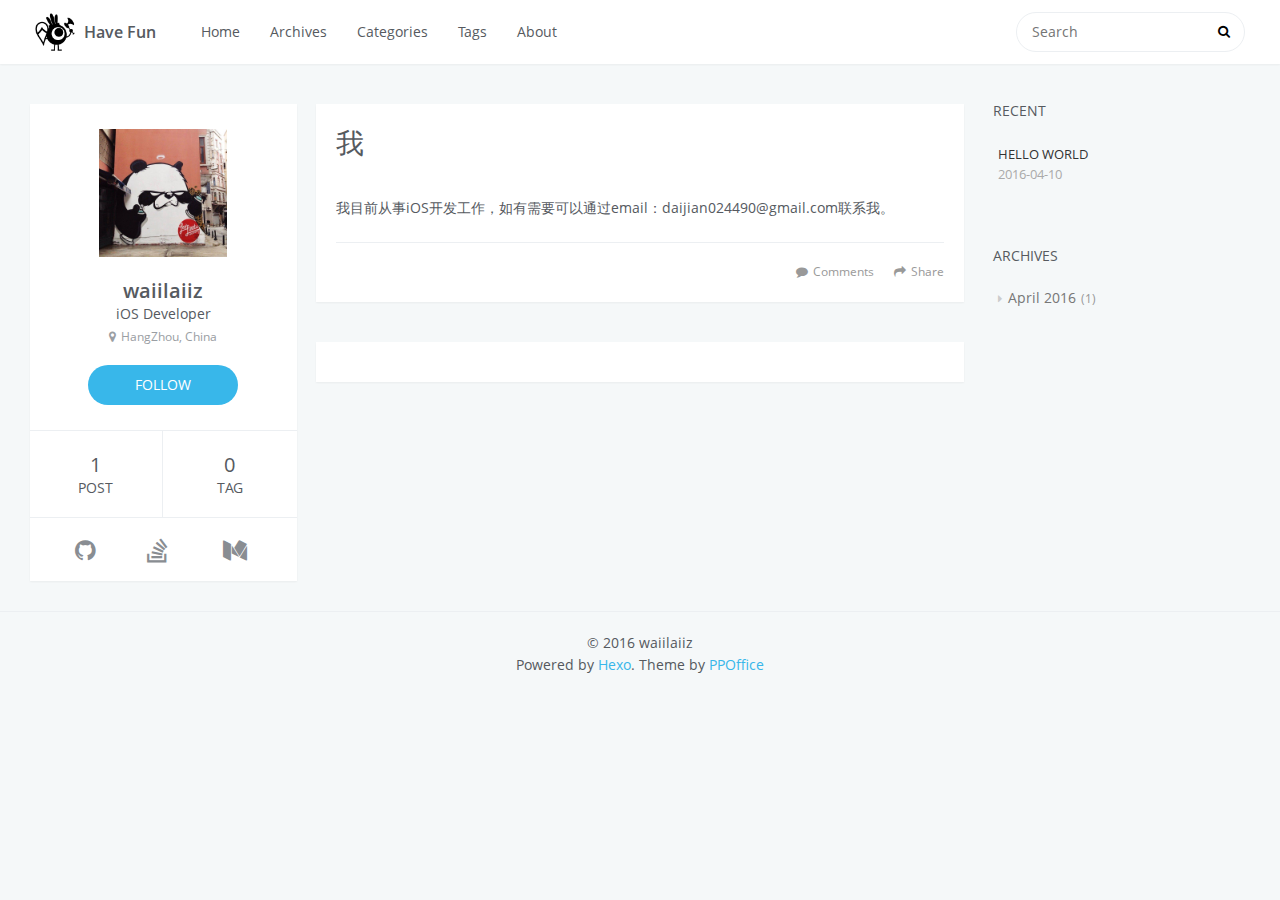
==== about/index.html @ d2414511 "Site updated: 2016-12-18 18:05:14" ====
<!DOCTYPE html>
<html>
<head>
    <meta charset="utf-8">
    
    <title>我 | Have Fun</title>
    <meta name="viewport" content="width=device-width, initial-scale=1, maximum-scale=1" />
    <meta name="description" content="我目前从事iOS开发工作，如有需要可以通过email：daijian024490@gmail.com联系我。">
<meta property="og:type" content="website">
<meta property="og:title" content="我">
<meta property="og:url" content="http://waiilaiiz.com/about/index.html">
<meta property="og:site_name" content="Have Fun">
<meta property="og:description" content="我目前从事iOS开发工作，如有需要可以通过email：daijian024490@gmail.com联系我。">
<meta property="og:updated_time" content="2016-12-18T09:49:08.000Z">
<meta name="twitter:card" content="summary">
<meta name="twitter:title" content="我">
<meta name="twitter:description" content="我目前从事iOS开发工作，如有需要可以通过email：daijian024490@gmail.com联系我。">
    

    

    

    <link rel="stylesheet" href="/vendor/font-awesome/css/font-awesome.min.css">
    <link rel="stylesheet" href="/vendor/open-sans/styles.css">
    <link rel="stylesheet" href="/vendor/source-code-pro/styles.css">

    <link rel="stylesheet" href="/css/style.css">

    <script src="/vendor/jquery/2.1.3/jquery.min.js"></script>
    
    
        <link rel="stylesheet" href="/vendor/lightgallery/css/lightgallery.min.css">
    
    
    
    
    


</head>

<body>
    <div id="container">
        <header id="header">
    <div id="header-main" class="header-inner">
        <div class="outer">
            <a href="/" id="logo">
                <i class="logo"></i>
                <span class="site-title">Have Fun</span>
            </a>
            <nav id="main-nav">
                
                    <a class="main-nav-link" href="/.">Home</a>
                
                    <a class="main-nav-link" href="/archives">Archives</a>
                
                    <a class="main-nav-link" href="/categories">Categories</a>
                
                    <a class="main-nav-link" href="/tags">Tags</a>
                
                    <a class="main-nav-link" href="/about">About</a>
                
            </nav>
            
                
                <nav id="sub-nav">
                    <div class="profile" id="profile-nav">
                        <a id="profile-anchor" href="javascript:;">
                            <img class="avatar" src="/css/images/panda.jpg" />
                            <i class="fa fa-caret-down"></i>
                        </a>
                    </div>
                </nav>
            
            <div id="search-form-wrap">

    <form class="search-form">
        <input type="text" class="ins-search-input search-form-input" placeholder="Search" />
        <button type="submit" class="search-form-submit"></button>
    </form>
    <div class="ins-search">
    <div class="ins-search-mask"></div>
    <div class="ins-search-container">
        <div class="ins-input-wrapper">
            <input type="text" class="ins-search-input" placeholder="Type something..." />
            <span class="ins-close ins-selectable"><i class="fa fa-times-circle"></i></span>
        </div>
        <div class="ins-section-wrapper">
            <div class="ins-section-container"></div>
        </div>
    </div>
</div>
<script>
(function (window) {
    var INSIGHT_CONFIG = {
        TRANSLATION: {
            POSTS: 'Posts',
            PAGES: 'Pages',
            CATEGORIES: 'Categories',
            TAGS: 'Tags',
            UNTITLED: '(Untitled)',
        },
        ROOT_URL: '/',
        CONTENT_URL: '/content.json',
    };
    window.INSIGHT_CONFIG = INSIGHT_CONFIG;
})(window);
</script>
<script src="/js/insight.js"></script>

</div>
        </div>
    </div>
    <div id="main-nav-mobile" class="header-sub header-inner">
        <table class="menu outer">
            <tr>
                
                    <td><a class="main-nav-link" href="/.">Home</a></td>
                
                    <td><a class="main-nav-link" href="/archives">Archives</a></td>
                
                    <td><a class="main-nav-link" href="/categories">Categories</a></td>
                
                    <td><a class="main-nav-link" href="/tags">Tags</a></td>
                
                    <td><a class="main-nav-link" href="/about">About</a></td>
                
                <td>
                    
    <div class="search-form">
        <input type="text" class="ins-search-input search-form-input" placeholder="Search" />
    </div>

                </td>
            </tr>
        </table>
    </div>
</header>

        <div class="outer">
            
                

<aside id="profile">
    <div class="inner profile-inner">
        <div class="base-info profile-block">
            <img id="avatar" src="/css/images/panda.jpg" />
            <h2 id="name">waiilaiiz</h2>
            <h3 id="title">iOS Developer</h3>
            <span id="location"><i class="fa fa-map-marker"></i>HangZhou, China</span>
            <a id="follow" target="_blank" href="https://github.com/waiilaiiz/">FOLLOW</a>
        </div>
        <div class="article-info profile-block">
            <div class="article-info-block">
                1
                <span>post</span>
            </div>
            <div class="article-info-block">
                0
                <span>tag</span>
            </div>
        </div>
        
        <div class="profile-block social-links">
            <table>
                <tr>
                    
                    
                    <td>
                        <a href="https://github.com/waiilaiiz/" target="_blank" title="github" class=tooltip>
                            <i class="fa fa-github"></i>
                        </a>
                    </td>
                    
                    <td>
                        <a href="http://stackoverflow.com/users/4993419/waiilaiiz24/" target="_blank" title="stack-overflow" class=tooltip>
                            <i class="fa fa-stack-overflow"></i>
                        </a>
                    </td>
                    
                    <td>
                        <a href="https://medium.com/@daijian/" target="_blank" title="medium" class=tooltip>
                            <i class="fa fa-medium"></i>
                        </a>
                    </td>
                    
                </tr>
            </table>
        </div>
        
    </div>
</aside>

            
            <section id="main"><article id="page-undefined" class="article article-type-page" itemscope itemprop="blogPost">
    <div class="article-inner">
        
        
            <header class="article-header">
                
    
        <h1 class="article-title" itemprop="name">
            我
        </h1>
    

                
            </header>
        
        
        <div class="article-entry" itemprop="articleBody">
        
            
            <p>我目前从事iOS开发工作，如有需要可以通过email：daijian024490@gmail.com联系我。</p>

        
        </div>
        <footer class="article-footer">
            <div class="share-container">



</div>

    <a data-url="http://waiilaiiz.com/about/index.html" data-id="ciwug58l20002mjze6oebgr8v" class="article-share-link"><i class="fa fa-share"></i>Share</a>
<script>
    (function ($) {
        // Prevent duplicate binding
        if (typeof(__SHARE_BUTTON_BINDED__) === 'undefined' || !__SHARE_BUTTON_BINDED__) {
            __SHARE_BUTTON_BINDED__ = true;
        } else {
            return;
        }
        $('body').on('click', function() {
            $('.article-share-box.on').removeClass('on');
        }).on('click', '.article-share-link', function(e) {
            e.stopPropagation();

            var $this = $(this),
                url = $this.attr('data-url'),
                encodedUrl = encodeURIComponent(url),
                id = 'article-share-box-' + $this.attr('data-id'),
                offset = $this.offset(),
                box;

            if ($('#' + id).length) {
                box = $('#' + id);

                if (box.hasClass('on')){
                    box.removeClass('on');
                    return;
                }
            } else {
                var html = [
                    '<div id="' + id + '" class="article-share-box">',
                        '<input class="article-share-input" value="' + url + '">',
                        '<div class="article-share-links">',
                            '<a href="https://twitter.com/intent/tweet?url=' + encodedUrl + '" class="fa fa-twitter article-share-twitter" target="_blank" title="Twitter"></a>',
                            '<a href="https://www.facebook.com/sharer.php?u=' + encodedUrl + '" class="fa fa-facebook article-share-facebook" target="_blank" title="Facebook"></a>',
                            '<a href="http://pinterest.com/pin/create/button/?url=' + encodedUrl + '" class="fa fa-pinterest article-share-pinterest" target="_blank" title="Pinterest"></a>',
                            '<a href="https://plus.google.com/share?url=' + encodedUrl + '" class="fa fa-google article-share-google" target="_blank" title="Google+"></a>',
                        '</div>',
                    '</div>'
                ].join('');

              box = $(html);

              $('body').append(box);
            }

            $('.article-share-box.on').hide();

            box.css({
                top: offset.top + 25,
                left: offset.left
            }).addClass('on');

        }).on('click', '.article-share-box', function (e) {
            e.stopPropagation();
        }).on('click', '.article-share-box-input', function () {
            $(this).select();
        }).on('click', '.article-share-box-link', function (e) {
            e.preventDefault();
            e.stopPropagation();

            window.open(this.href, 'article-share-box-window-' + Date.now(), 'width=500,height=450');
        });
    })(jQuery);
</script>

            
    
        <a href="http://waiilaiiz.com/about/index.html#comments" class="article-comment-link">Comments</a>
    

        </footer>
    </div>
    
        

    
</article>


    
    <section id="comments">
    
        
    <div id="uyan_frame"></div>

    
    </section>

</section>
            
                <aside id="sidebar">
   
        
    <div class="widget-wrap">
        <h3 class="widget-title">recent</h3>
        <div class="widget">
            <ul id="recent-post" class="no-thumbnail">
                
                    <li>
                        
                        <div class="item-inner">
                            <p class="item-category"></p>
                            <p class="item-title"><a href="/2016/04/10/hello-world/" class="title">Hello World</a></p>
                            <p class="item-date"><time datetime="2016-04-10T14:06:09.000Z" itemprop="datePublished">2016-04-10</time></p>
                        </div>
                    </li>
                
            </ul>
        </div>
    </div>

    
        
    
        
    <div class="widget-wrap">
        <h3 class="widget-title">archives</h3>
        <div class="widget">
            <ul class="archive-list"><li class="archive-list-item"><a class="archive-list-link" href="/archives/2016/04/">April 2016</a><span class="archive-list-count">1</span></li></ul>
        </div>
    </div>

    
        
    
    <div id="toTop" class="fa fa-angle-up"></div>
</aside>
            
        </div>
        <footer id="footer">
    <div class="outer">
        <div id="footer-info" class="inner">
            &copy; 2016 waiilaiiz<br>
            Powered by <a href="http://hexo.io/" target="_blank">Hexo</a>. Theme by <a href="http://github.com/ppoffice">PPOffice</a>
        </div>
    </div>
</footer>
        
    
    <script type="text/javascript" src="http://v2.uyan.cc/code/uyan.js?uid=2122050"></script>



    
        <script src="/vendor/lightgallery/js/lightgallery.min.js"></script>
        <script src="/vendor/lightgallery/js/lg-thumbnail.min.js"></script>
        <script src="/vendor/lightgallery/js/lg-pager.min.js"></script>
        <script src="/vendor/lightgallery/js/lg-autoplay.min.js"></script>
        <script src="/vendor/lightgallery/js/lg-fullscreen.min.js"></script>
        <script src="/vendor/lightgallery/js/lg-zoom.min.js"></script>
        <script src="/vendor/lightgallery/js/lg-hash.min.js"></script>
        <script src="/vendor/lightgallery/js/lg-share.min.js"></script>
        <script src="/vendor/lightgallery/js/lg-video.min.js"></script>
    
    



<!-- Custom Scripts -->
<script src="/js/main.js"></script>

    </div>
</body>
</html>
---- vendor/open-sans/styles.css ----
/* cyrillic-ext */
@font-face {
    font-family: 'Open Sans';
    font-style: normal;
    font-weight: 400;
    src: local('Open Sans'), local('OpenSans'), url(fonts/K88pR3goAWT7BTt32Z01mxJtnKITppOI_IvcXXDNrsc.woff2) format('woff2');
    unicode-range: U+0460-052F, U+20B4, U+2DE0-2DFF, U+A640-A69F;
}
/* cyrillic */
@font-face {
    font-family: 'Open Sans';
    font-style: normal;
    font-weight: 400;
    src: local('Open Sans'), local('OpenSans'), url(fonts/RjgO7rYTmqiVp7vzi-Q5URJtnKITppOI_IvcXXDNrsc.woff2) format('woff2');
    unicode-range: U+0400-045F, U+0490-0491, U+04B0-04B1, U+2116;
}
/* greek-ext */
@font-face {
    font-family: 'Open Sans';
    font-style: normal;
    font-weight: 400;
    src: local('Open Sans'), local('OpenSans'), url(fonts/LWCjsQkB6EMdfHrEVqA1KRJtnKITppOI_IvcXXDNrsc.woff2) format('woff2');
    unicode-range: U+1F00-1FFF;
}
/* greek */
@font-face {
    font-family: 'Open Sans';
    font-style: normal;
    font-weight: 400;
    src: local('Open Sans'), local('OpenSans'), url(fonts/xozscpT2726on7jbcb_pAhJtnKITppOI_IvcXXDNrsc.woff2) format('woff2');
    unicode-range: U+0370-03FF;
}
/* vietnamese */
@font-face {
    font-family: 'Open Sans';
    font-style: normal;
    font-weight: 400;
    src: local('Open Sans'), local('OpenSans'), url(fonts/59ZRklaO5bWGqF5A9baEERJtnKITppOI_IvcXXDNrsc.woff2) format('woff2');
    unicode-range: U+0102-0103, U+1EA0-1EF1, U+20AB;
}
/* latin-ext */
@font-face {
    font-family: 'Open Sans';
    font-style: normal;
    font-weight: 400;
    src: local('Open Sans'), local('OpenSans'), url(fonts/u-WUoqrET9fUeobQW7jkRRJtnKITppOI_IvcXXDNrsc.woff2) format('woff2');
    unicode-range: U+0100-024F, U+1E00-1EFF, U+20A0-20AB, U+20AD-20CF, U+2C60-2C7F, U+A720-A7FF;
}
/* latin */
@font-face {
    font-family: 'Open Sans';
    font-style: normal;
    font-weight: 400;
    src: local('Open Sans'), local('OpenSans'), url(fonts/cJZKeOuBrn4kERxqtaUH3VtXRa8TVwTICgirnJhmVJw.woff2) format('woff2');
    unicode-range: U+0000-00FF, U+0131, U+0152-0153, U+02C6, U+02DA, U+02DC, U+2000-206F, U+2074, U+20AC, U+2212, U+2215, U+E0FF, U+EFFD, U+F000;
}
/* cyrillic-ext */
@font-face {
    font-family: 'Open Sans';
    font-style: normal;
    font-weight: 600;
    src: local('Open Sans Semibold'), local('OpenSans-Semibold'), url(fonts/MTP_ySUJH_bn48VBG8sNSq-j2U0lmluP9RWlSytm3ho.woff2) format('woff2');
    unicode-range: U+0460-052F, U+20B4, U+2DE0-2DFF, U+A640-A69F;
}
/* cyrillic */
@font-face {
    font-family: 'Open Sans';
    font-style: normal;
    font-weight: 600;
    src: local('Open Sans Semibold'), local('OpenSans-Semibold'), url(fonts/MTP_ySUJH_bn48VBG8sNSpX5f-9o1vgP2EXwfjgl7AY.woff2) format('woff2');
    unicode-range: U+0400-045F, U+0490-0491, U+04B0-04B1, U+2116;
}
/* greek-ext */
@font-face {
    font-family: 'Open Sans';
    font-style: normal;
    font-weight: 600;
    src: local('Open Sans Semibold'), local('OpenSans-Semibold'), url(fonts/MTP_ySUJH_bn48VBG8sNShWV49_lSm1NYrwo-zkhivY.woff2) format('woff2');
    unicode-range: U+1F00-1FFF;
}
/* greek */
@font-face {
    font-family: 'Open Sans';
    font-style: normal;
    font-weight: 600;
    src: local('Open Sans Semibold'), local('OpenSans-Semibold'), url(fonts/MTP_ySUJH_bn48VBG8sNSqaRobkAwv3vxw3jMhVENGA.woff2) format('woff2');
    unicode-range: U+0370-03FF;
}
/* vietnamese */
@font-face {
    font-family: 'Open Sans';
    font-style: normal;
    font-weight: 600;
    src: local('Open Sans Semibold'), local('OpenSans-Semibold'), url(fonts/MTP_ySUJH_bn48VBG8sNSv8zf_FOSsgRmwsS7Aa9k2w.woff2) format('woff2');
    unicode-range: U+0102-0103, U+1EA0-1EF1, U+20AB;
}
/* latin-ext */
@font-face {
    font-family: 'Open Sans';
    font-style: normal;
    font-weight: 600;
    src: local('Open Sans Semibold'), local('OpenSans-Semibold'), url(fonts/MTP_ySUJH_bn48VBG8sNSj0LW-43aMEzIO6XUTLjad8.woff2) format('woff2');
    unicode-range: U+0100-024F, U+1E00-1EFF, U+20A0-20AB, U+20AD-20CF, U+2C60-2C7F, U+A720-A7FF;
}
/* latin */
@font-face {
    font-family: 'Open Sans';
    font-style: normal;
    font-weight: 600;
    src: local('Open Sans Semibold'), local('OpenSans-Semibold'), url(fonts/MTP_ySUJH_bn48VBG8sNSugdm0LZdjqr5-oayXSOefg.woff2) format('woff2');
    unicode-range: U+0000-00FF, U+0131, U+0152-0153, U+02C6, U+02DA, U+02DC, U+2000-206F, U+2074, U+20AC, U+2212, U+2215, U+E0FF, U+EFFD, U+F000;
}
/* cyrillic-ext */
@font-face {
    font-family: 'Open Sans';
    font-style: italic;
    font-weight: 400;
    src: local('Open Sans Italic'), local('OpenSans-Italic'), url(fonts/xjAJXh38I15wypJXxuGMBjTOQ_MqJVwkKsUn0wKzc2I.woff2) format('woff2');
    unicode-range: U+0460-052F, U+20B4, U+2DE0-2DFF, U+A640-A69F;
}
/* cyrillic */
@font-face {
    font-family: 'Open Sans';
    font-style: italic;
    font-weight: 400;
    src: local('Open Sans Italic'), local('OpenSans-Italic'), url(fonts/xjAJXh38I15wypJXxuGMBjUj_cnvWIuuBMVgbX098Mw.woff2) format('woff2');
    unicode-range: U+0400-045F, U+0490-0491, U+04B0-04B1, U+2116;
}
/* greek-ext */
@font-face {
    font-family: 'Open Sans';
    font-style: italic;
    font-weight: 400;
    src: local('Open Sans Italic'), local('OpenSans-Italic'), url(fonts/xjAJXh38I15wypJXxuGMBkbcKLIaa1LC45dFaAfauRA.woff2) format('woff2');
    unicode-range: U+1F00-1FFF;
}
/* greek */
@font-face {
    font-family: 'Open Sans';
    font-style: italic;
    font-weight: 400;
    src: local('Open Sans Italic'), local('OpenSans-Italic'), url(fonts/xjAJXh38I15wypJXxuGMBmo_sUJ8uO4YLWRInS22T3Y.woff2) format('woff2');
    unicode-range: U+0370-03FF;
}
/* vietnamese */
@font-face {
    font-family: 'Open Sans';
    font-style: italic;
    font-weight: 400;
    src: local('Open Sans Italic'), local('OpenSans-Italic'), url(fonts/xjAJXh38I15wypJXxuGMBr6up8jxqWt8HVA3mDhkV_0.woff2) format('woff2');
    unicode-range: U+0102-0103, U+1EA0-1EF1, U+20AB;
}
/* latin-ext */
@font-face {
    font-family: 'Open Sans';
    font-style: italic;
    font-weight: 400;
    src: local('Open Sans Italic'), local('OpenSans-Italic'), url(fonts/xjAJXh38I15wypJXxuGMBiYE0-AqJ3nfInTTiDXDjU4.woff2) format('woff2');
    unicode-range: U+0100-024F, U+1E00-1EFF, U+20A0-20AB, U+20AD-20CF, U+2C60-2C7F, U+A720-A7FF;
}
/* latin */
@font-face {
    font-family: 'Open Sans';
    font-style: italic;
    font-weight: 400;
    src: local('Open Sans Italic'), local('OpenSans-Italic'), url(fonts/xjAJXh38I15wypJXxuGMBo4P5ICox8Kq3LLUNMylGO4.woff2) format('woff2');
    unicode-range: U+0000-00FF, U+0131, U+0152-0153, U+02C6, U+02DA, U+02DC, U+2000-206F, U+2074, U+20AC, U+2212, U+2215, U+E0FF, U+EFFD, U+F000;
}
---- vendor/source-code-pro/styles.css ----
/* latin-ext */
@font-face {
  font-family: 'Source Code Pro';
  font-style: normal;
  font-weight: 400;
  src: local('Source Code Pro'), local('SourceCodePro-Regular'), url(fonts/mrl8jkM18OlOQN8JLgasDy2Q8seG17bfDXYR_jUsrzg.woff2) format('woff2');
  unicode-range: U+0100-024F, U+1E00-1EFF, U+20A0-20AB, U+20AD-20CF, U+2C60-2C7F, U+A720-A7FF;
}
/* latin */
@font-face {
  font-family: 'Source Code Pro';
  font-style: normal;
  font-weight: 400;
  src: local('Source Code Pro'), local('SourceCodePro-Regular'), url(fonts/mrl8jkM18OlOQN8JLgasD9V_2ngZ8dMf8fLgjYEouxg.woff2) format('woff2');
  unicode-range: U+0000-00FF, U+0131, U+0152-0153, U+02C6, U+02DA, U+02DC, U+2000-206F, U+2074, U+20AC, U+2212, U+2215, U+E0FF, U+EFFD, U+F000;
}
---- css/style.css ----
body {
  width: 100%;
}
body:before,
body:after {
  content: "";
  display: table;
}
body:after {
  clear: both;
}
html,
body,
div,
span,
applet,
object,
iframe,
h1,
h2,
h3,
h4,
h5,
h6,
p,
blockquote,
pre,
a,
abbr,
acronym,
address,
big,
cite,
code,
del,
dfn,
em,
img,
ins,
kbd,
q,
s,
samp,
small,
strike,
strong,
sub,
sup,
tt,
var,
dl,
dt,
dd,
ol,
ul,
li,
fieldset,
form,
label,
legend,
table,
caption,
tbody,
tfoot,
thead,
tr,
th,
td {
  margin: 0;
  padding: 0;
  border: 0;
  outline: 0;
  font-weight: inherit;
  font-style: inherit;
  font-family: inherit;
  font-size: 100%;
  vertical-align: baseline;
}
body {
  line-height: 1;
  color: #000;
  background: #fff;
}
ol,
ul {
  list-style: none;
}
table {
  border-collapse: separate;
  border-spacing: 0;
  vertical-align: middle;
}
caption,
th,
td {
  text-align: left;
  font-weight: normal;
  vertical-align: middle;
}
a img {
  border: none;
}
input,
button {
  margin: 0;
  padding: 0;
}
input::-moz-focus-inner,
button::-moz-focus-inner {
  border: 0;
  padding: 0;
}
html,
body,
#container {
  height: 100%;
}
body {
  color: #565a5f;
  background: #f5f8f9;
  font: 14px "open sans", "Helvetica Neue", "Microsoft Yahei", Helvetica, Arial, sans-serif;
  -webkit-text-size-adjust: 100%;
}
a {
  color: #38b7ea;
  text-decoration: none;
}
a:visited {
  color: #38b7ea;
}
code {
  margin: 0 2px;
  color: #e96900;
  padding: 3px 5px;
  font-size: 0.8em;
  -webkit-border-radius: 2px;
  border-radius: 2px;
  font-family: "Source Code Pro", Consolas, Monaco, Menlo, Consolas, monospace;
  background-color: #f8f8f8;
}
.outer {
  max-width: 1320px;
  margin: 0 auto;
  padding: 0 20px;
}
.outer:before,
.outer:after {
  content: "";
  display: table;
}
.outer:after {
  clear: both;
}
@media screen and (max-width: 559px) {
  .outer {
    padding: 0;
  }
}
.left,
.alignleft {
  float: left;
}
.right,
.alignright {
  float: right;
}
.clear {
  clear: both;
}
.logo {
  width: 40px;
  height: 40px;
  background-repeat: no-repeat;
  background-image: url("images/tatepon.png");
  -webkit-background-size: 40px 40px;
  -moz-background-size: 40px 40px;
  background-size: 40px 40px;
}
#container {
  position: relative;
}
#container > .outer {
  margin-bottom: 30px;
}
@media screen and (min-width: 1200px) {
  #main {
    display: inline;
    float: left;
    width: 52.307692307692314%;
    margin: 0 0.769230769230769%;
  }
}
@media screen and (min-width: 800px) and (max-width: 1199px) {
  #main {
    display: inline;
    float: left;
    width: 67.6923076923077%;
    margin: 0 0.769230769230769%;
  }
}
.archive-article-header a,
.layout-wrap-inner.tag-cloud a,
.timeline-row .content h1 a,
.archive-article-header a:visited,
.layout-wrap-inner.tag-cloud a:visited,
.timeline-row .content h1 a:visited {
  color: #565a5f;
  -webkit-transition: 0.2s ease;
  -moz-transition: 0.2s ease;
  -ms-transition: 0.2s ease;
  transition: 0.2s ease;
}
.archive-article-header a:hover,
.layout-wrap-inner.tag-cloud a:hover,
.timeline-row .content h1 a:hover,
.archive-article-header a:visited:hover,
.layout-wrap-inner.tag-cloud a:visited:hover,
.timeline-row .content h1 a:visited:hover {
  color: #38b7ea;
}
.article-meta,
.archive-year,
.widget-title {
  line-height: 1em;
  text-decoration: none;
  text-transform: uppercase;
}
#header,
#profile .inner,
.article-inner,
#comments,
.archive-article,
.timeline-row .content,
#toTop {
  background: #fff;
  -webkit-box-shadow: 0 1px 2px rgba(0,0,0,0.05);
  box-shadow: 0 1px 2px rgba(0,0,0,0.05);
}
.article-entry h1,
.widget h1 {
  font-size: 2em;
}
.article-entry h2,
.widget h2 {
  font-size: 1.5em;
}
.article-entry h3,
.widget h3 {
  font-size: 1.3em;
}
.article-entry h4,
.widget h4 {
  font-size: 1.2em;
}
.article-entry h5,
.widget h5 {
  font-size: 1em;
}
.article-entry h6,
.widget h6 {
  font-size: 1em;
  color: #999;
}
.article-entry hr,
.widget hr {
  border: 1px dashed #eceff2;
}
.article-entry strong,
.widget strong {
  font-weight: bold;
}
.article-entry em,
.widget em,
.article-entry cite,
.widget cite {
  font-style: italic;
}
.article-entry sup,
.widget sup,
.article-entry sub,
.widget sub {
  font-size: 0.75em;
  line-height: 0;
  position: relative;
  vertical-align: baseline;
}
.article-entry sup,
.widget sup {
  top: -0.5em;
}
.article-entry sub,
.widget sub {
  bottom: -0.2em;
}
.article-entry small,
.widget small {
  font-size: 0.85em;
}
.article-entry acronym,
.widget acronym,
.article-entry abbr,
.widget abbr {
  border-bottom: 1px dotted;
}
.article-entry ul,
.widget ul,
.article-entry ol,
.widget ol,
.article-entry dl,
.widget dl {
  margin: 0 20px;
  line-height: 1.6em;
}
.article-entry ul ul,
.widget ul ul,
.article-entry ol ul,
.widget ol ul,
.article-entry ul ol,
.widget ul ol,
.article-entry ol ol,
.widget ol ol {
  margin-top: 0;
  margin-bottom: 0;
}
.article-entry ul,
.widget ul {
  list-style: disc;
}
.article-entry ol,
.widget ol {
  list-style: decimal;
}
.article-entry dt,
.widget dt {
  font-weight: bold;
}
#header {
  background: #fff;
  position: relative;
}
#header a,
#header a:visited {
  white-space: nowrap;
  -webkit-transition: 0.2s ease;
  -moz-transition: 0.2s ease;
  -ms-transition: 0.2s ease;
  transition: 0.2s ease;
  color: #565a5f;
}
#header a:hover {
  color: #38b7ea;
}
.header-inner #logo,
#main-nav,
#sub-nav,
#search-form-wrap {
  height: 40px;
  line-height: 40px;
  padding: 12px 15px;
}
.header-inner #logo,
#main-nav {
  float: left;
}
#sub-nav,
#search-form-wrap {
  float: right;
}
.header-inner {
  height: 100%;
  position: relative;
}
.header-inner #logo {
  display: inline-block;
}
.header-inner #logo .logo {
  margin-right: 5px;
  display: inline-block;
}
.header-inner #logo .site-title {
  font-size: 16px;
  display: inline-block;
  vertical-align: top;
  font-weight: 600;
}
#header-title {
  text-align: center;
  height: 40px;
  position: absolute;
  top: 50%;
  left: 0;
  margin-top: -20px;
}
.header-sub {
  border-top: 1px solid #eceff2;
}
.header-sub ul {
  margin: 0 15px;
}
.header-sub ul:before,
.header-sub ul:after {
  content: "";
  display: table;
}
.header-sub ul:after {
  clear: both;
}
.header-sub ul li {
  float: left;
  margin: 0 10px;
}
.header-sub ul li a {
  display: inline-block;
  line-height: 48px;
}
.header-sub .main-nav-link {
  display: inline-block;
  line-height: 48px;
}
@media screen and (min-width: 560px) and (max-width: 799px) {
  #header-sub {
    display: none;
  }
}
@media screen and (max-width: 559px) {
  #header-sub {
    display: none;
  }
}
@media screen and (min-width: 560px) and (max-width: 799px) {
  #main-nav {
    display: none;
  }
}
@media screen and (max-width: 559px) {
  #main-nav {
    display: none;
  }
}
@media screen and (min-width: 800px) and (max-width: 1199px) {
  #main-nav-mobile {
    display: none;
  }
}
@media screen and (min-width: 1200px) {
  #main-nav-mobile {
    display: none;
  }
}
.nav-icon,
.main-nav-link {
  float: left;
  display: block;
  padding: 0 15px;
}
.nav-icon {
  text-align: center;
  font-size: 14px;
  width: 14px;
  height: 14px;
  position: relative;
  cursor: pointer;
  height: 40px !important;
  line-height: 40px !important;
}
.main-nav-link {
  font-weight: 300;
}
@media screen and (min-width: 1200px) {
  #sub-nav {
    display: none;
  }
}
#sub-nav #profile-nav #profile-anchor {
  display: block;
  height: 40px;
  line-height: 40px;
}
#sub-nav #profile-nav #profile-anchor:before,
#sub-nav #profile-nav #profile-anchor:after {
  content: "";
  display: table;
}
#sub-nav #profile-nav #profile-anchor:after {
  clear: both;
}
#sub-nav #profile-nav .avatar,
#sub-nav #profile-nav .fa {
  float: left;
}
#sub-nav #profile-nav .avatar {
  width: 40px;
  height: 40px;
  margin-right: 8px;
}
#sub-nav #profile-nav .fa {
  line-height: 40px;
}
@media screen and (max-width: 559px) {
  #search-form-wrap {
    display: none;
  }
}
#search-form-wrap .search-form {
  position: relative;
}
#search-form-wrap .search-form .search-form-input {
  width: 100%;
  padding: 0 30px 0 15px;
  line-height: 40px;
  height: 40px !important;
  -webkit-border-radius: 21px;
  border-radius: 21px;
}
#search-form-wrap .search-form .search-form-input::-webkit-search-results-decoration,
#search-form-wrap .search-form .search-form-input::-webkit-search-cancel-button {
  -webkit-appearance: none;
}
#search-form-wrap .search-form .search-form-submit {
  top: 50%;
  right: 15px;
  border: none;
  cursor: pointer;
  margin-top: -7px;
  background: none;
  position: absolute;
  font: 13px font-icon;
  font-family: 'FontAwesome';
}
#search-form-wrap .search-form .search-form-submit:before {
  content: '\f002';
}
#search-form-wrap .search-form .search-form-submit:hover,
#search-form-wrap .search-form .search-form-submit:focus {
  color: #777;
}
.search-form-input,
.search-form-input.ins-search-input,
.search-form-input.st-ui-search-input,
.search-form-input.st-default-search-input {
  -webkit-appearance: textarea;
  -webkit-appearance: textarea;
  -moz-appearance: textarea;
  appearance: textarea;
  padding: 0;
  width: 200px;
  -webkit-box-shadow: none;
  box-shadow: none;
  color: #565a5f;
  -webkit-transition: 0.2s ease;
  -moz-transition: 0.2s ease;
  -ms-transition: 0.2s ease;
  transition: 0.2s ease;
  -webkit-box-sizing: border-box;
  -moz-box-sizing: border-box;
  box-sizing: border-box;
  height: auto !important;
  line-height: 1.6em;
  outline: none !important;
  background: none !important;
  font: 14px "open sans", "Helvetica Neue", "Microsoft Yahei", Helvetica, Arial, sans-serif;
  border: 1px solid #eceff2 !important;
}
.search-form-input:focus,
.search-form-input.ins-search-input:focus,
.search-form-input.st-ui-search-input:focus,
.search-form-input.st-default-search-input:focus {
  border-color: #38b7ea !important;
}
.search-form-input::-webkit-search-results-decoration,
.search-form-input.ins-search-input::-webkit-search-results-decoration,
.search-form-input.st-ui-search-input::-webkit-search-results-decoration,
.search-form-input.st-default-search-input::-webkit-search-results-decoration,
.search-form-input::-webkit-search-cancel-button,
.search-form-input.ins-search-input::-webkit-search-cancel-button,
.search-form-input.st-ui-search-input::-webkit-search-cancel-button,
.search-form-input.st-default-search-input::-webkit-search-cancel-button {
  -webkit-appearance: none;
}
#main-nav-mobile {
  overflow-y: hidden;
  overflow-x: auto;
}
#main-nav-mobile .menu {
  margin: 0;
  height: 48px;
}
#main-nav-mobile .menu:before,
#main-nav-mobile .menu:after {
  content: "";
  display: table;
}
#main-nav-mobile .menu:after {
  clear: both;
}
#main-nav-mobile .menu .search-form-input {
  display: none;
  padding: 0 10px;
  margin-right: 15px;
  height: 32px;
  line-height: 32px;
  -webkit-border-radius: 16px;
  border-radius: 16px;
}
@media screen and (max-width: 559px) {
  #main-nav-mobile .menu .search-form-input {
    display: block;
  }
}
#main-nav-mobile .menu .search-form-input::-webkit-search-results-decoration,
#main-nav-mobile .menu .search-form-input::-webkit-search-cancel-button {
  -webkit-appearance: none;
}
.bio {
  text-align: center;
}
#profile .inner .bio h2 {
  font-size: 1.3em;
  font-weight: bold;
  margin-top: 15px;
}
#profile .inner .bio p {
  margin: 5px 20px 10px 20px;
  text-align: justify;
  max-width: 300px;
  line-height: 1.5em;
}
.profile-block {
  padding: 15px 20px;
  border-bottom: 1px solid #eceff2;
}
.profile-block:last-child {
  border-bottom: none;
}
#profile {
  display: inline;
  float: left;
  width: 21.53846153846154%;
  margin: 0 0.769230769230769%;
  display: none;
}
@media screen and (min-width: 1200px) {
  #profile {
    display: block;
  }
}
#profile .inner {
  margin-top: 40px;
  background: #fff;
}
#profile .inner .base-info #avatar {
  display: block;
  margin: 10px auto 20px;
  width: 128px;
  height: 128px;
}
#profile .inner .base-info #name,
#profile .inner .base-info #title,
#profile .inner .base-info #location {
  display: block;
  text-align: center;
}
#profile .inner .base-info #name {
  font-size: 20px;
  font-weight: 600;
}
#profile .inner .base-info #location {
  font-size: 12px;
  margin-top: 5px;
  color: #9a9ea3;
}
#profile .inner .base-info #location .fa {
  margin-right: 5px;
}
#profile .inner .base-info #follow {
  color: #fff;
  width: 150px;
  height: 40px;
  display: block;
  font-size: 14px;
  line-height: 40px;
  text-align: center;
  margin: 20px auto 10px;
  background: #38b7ea;
  -webkit-border-radius: 20px;
  border-radius: 20px;
  -webkit-transition: 0.2s ease;
  -moz-transition: 0.2s ease;
  -ms-transition: 0.2s ease;
  transition: 0.2s ease;
}
#profile .inner .base-info #follow:hover {
  background: #49c8fb;
}
#profile .inner .article-info {
  padding: 0px;
}
#profile .inner .article-info:before,
#profile .inner .article-info:after {
  content: "";
  display: table;
}
#profile .inner .article-info:after {
  clear: both;
}
#profile .inner .article-info .article-info-block {
  width: 50%;
  float: left;
  padding: 20px 15px;
  text-align: center;
  -webkit-box-sizing: border-box;
  -moz-box-sizing: border-box;
  box-sizing: border-box;
  font-size: 20px;
}
#profile .inner .article-info .article-info-block span {
  display: block;
  font-size: 14px;
  text-transform: uppercase;
}
#profile .inner .article-info .article-info-block:first-child {
  border-right: 1px solid #eceff2;
}
#profile .inner .social-links > table {
  width: 100%;
}
#profile .inner .social-links > table td {
  text-align: center;
  font-size: 24px;
}
#profile .inner .social-links > table td a {
  position: relative;
  -webkit-transition: 0.2s ease;
  -moz-transition: 0.2s ease;
  -ms-transition: 0.2s ease;
  transition: 0.2s ease;
  color: #898d92;
}
#profile .inner .social-links > table td a:hover {
  color: #565a5f;
}
#profile .inner .social-links > table td a.tooltip:hover:after {
  right: -50%;
  top: -41px;
  color: #fff;
  background: #333;
  font-size: 14px;
  content: attr(title);
  display: block;
  padding: 5px 15px;
  position: absolute;
  white-space: nowrap;
  -webkit-border-radius: 2px;
  border-radius: 2px;
  text-transform: uppercase;
  -webkit-box-shadow: 0 0 2px rgba(0,0,0,0.2);
  box-shadow: 0 0 2px rgba(0,0,0,0.2);
  z-index: 1;
}
#profile .inner .social-links > table td a.tooltip:hover:before {
  top: -12px;
  right: 8px;
  border: solid;
  border-color: #333 transparent;
  border-width: 5px 5px 0 5px;
  content: "";
  display: block;
  position: absolute;
  z-index: 2;
}
#profile.card {
  top: 50px;
  right: 20px;
  z-index: 999;
  display: block;
  min-width: 280px;
  position: absolute;
}
#profile.card .profile-inner {
  position: relative;
  -webkit-box-shadow: 0 2px 5px rgba(0,0,0,0.2);
  box-shadow: 0 2px 5px rgba(0,0,0,0.2);
}
#profile.card .profile-inner:before,
#profile.card .profile-inner:after {
  z-index: 1;
  content: '';
  top: -20px;
  right: 10px;
  position: absolute;
  border-width: 10px;
  border-style: solid;
  border-color: transparent transparent #fff transparent;
}
#profile.card .profile-inner:after {
  z-index: 0;
  border-color: transparent transparent #dbdee1 transparent;
}
.article {
  margin: 40px 0;
}
.article-inner {
  overflow: hidden;
}
.article-banner {
  width: 100%;
  height: auto;
}
.article-header {
  padding: 20px 20px 0;
}
.article-header .article-title {
  display: block;
  margin-bottom: 14px;
}
.article-title {
  font-size: 2em;
  color: #565a5f;
  text-decoration: none;
  line-height: 1.3em;
}
a.article-title:visited {
  color: #565a5f;
}
a.article-title:hover {
  color: #38b7ea;
}
@media screen and (max-width: 559px) {
  .article-title {
    font-size: 1.6em;
  }
}
@media screen and (min-width: 560px) and (max-width: 799px) {
  .article-title {
    font-size: 1.6em;
  }
}
.article-meta {
  line-height: 1.6em;
}
.article-meta:before,
.article-meta:after {
  content: "";
  display: table;
}
.article-meta:after {
  clear: both;
}
.article-meta > div {
  float: left;
  margin-right: 10px;
}
.article-meta > div .fa {
  margin-right: 3px;
}
.article-meta a {
  color: #565a5f;
}
.article-meta a:hover {
  color: #38b7ea;
}
.article-category .fa-angle-right {
  margin: 0 5px;
}
.article-tag .tag-link:before {
  content: "#";
}
.article-entry {
  color: #565a5f;
  padding: 0 20px;
  line-height: 1.6em;
}
.article-entry:before,
.article-entry:after {
  content: "";
  display: table;
}
.article-entry:after {
  clear: both;
}
.article-entry p,
.article-entry table {
  line-height: 1.6em;
  margin: 1.6em 0;
}
.article-entry h1,
.article-entry h2,
.article-entry h3,
.article-entry h4,
.article-entry h5,
.article-entry h6 {
  font-weight: bold;
}
.article-entry h1,
.article-entry h2,
.article-entry h3,
.article-entry h4,
.article-entry h5,
.article-entry h6 {
  line-height: 1.3em;
  margin: 1.3em 0;
}
.article-entry a {
  color: #38b7ea;
  text-decoration: none;
}
.article-entry a:hover {
  text-decoration: underline;
}
.article-entry ul,
.article-entry ol,
.article-entry dl {
  margin-top: 1.6em;
  margin-bottom: 1.6em;
}
.article-entry img,
.article-entry video {
  max-width: 100%;
  height: auto;
  display: block;
  margin: auto;
}
.article-entry iframe {
  border: none;
}
.article-entry table {
  width: 100%;
  border-collapse: collapse;
  border-spacing: 0;
}
.article-entry th {
  font-weight: bold;
  border-bottom: 3px solid #eceff2;
  padding-bottom: 0.5em;
}
.article-entry td {
  border-bottom: 1px solid #eceff2;
  padding: 10px 0;
}
.article-entry blockquote {
  position: relative;
  font-family: Georgia, "Times New Roman", "Microsoft Yahei", serif;
  font-size: 1.1em;
  margin: 0 -20px;
  padding: 10px 20px 10px 54px;
  background: #fcfcfc;
  border-left: 4px solid #eee;
}
.article-entry blockquote:before {
  top: 20px;
  left: 10px;
  content: "\f10d";
  color: #e2e2e2;
  font-size: 32px;
  font-family: FontAwesome;
  text-align: center;
  position: absolute;
}
.article-entry blockquote footer {
  font-size: 14px;
  margin: 1.6em 0;
  font-family: "open sans", "Helvetica Neue", "Microsoft Yahei", Helvetica, Arial, sans-serif;
}
.article-entry blockquote footer cite:before {
  content: "—";
  padding: 0 0.5em;
}
.article-entry .pullquote {
  text-align: left;
  width: 45%;
  margin: 0;
}
.article-entry .pullquote.left {
  margin-left: 0.5em;
  margin-right: 1em;
}
.article-entry .pullquote.right {
  margin-right: 0.5em;
  margin-left: 1em;
}
.article-entry .caption {
  color: #999;
  display: block;
  font-size: 0.9em;
  margin-top: 0.5em;
  position: relative;
  text-align: center;
}
.article-entry .video-container {
  position: relative;
  padding-top: 56.25%;
  height: 0;
  overflow: hidden;
}
.article-entry .video-container iframe,
.article-entry .video-container object,
.article-entry .video-container embed {
  position: absolute;
  top: 0;
  left: 0;
  width: 100%;
  height: 100%;
  margin-top: 0;
}
.article-more-link a {
  display: inline-block;
  line-height: 1em;
  padding: 6px 15px;
  -webkit-border-radius: 15px;
  border-radius: 15px;
  background: #f5f8f9;
  color: #999;
  text-shadow: 0 1px #fff;
  text-decoration: none;
}
.article-more-link a:hover {
  background: #38b7ea;
  color: #fff;
  text-decoration: none;
  text-shadow: 0 1px #169cd2;
}
.article-footer {
  font-size: 0.85em;
  line-height: 1.6em;
  border-top: 1px solid #eceff2;
  padding-top: 1.6em;
  margin: 0 20px 20px;
}
.article-footer:before,
.article-footer:after {
  content: "";
  display: table;
}
.article-footer:after {
  clear: both;
}
.article-footer a {
  color: #999;
  text-decoration: none;
}
.article-footer a:hover {
  color: #565a5f;
}
.article-comment-link {
  float: right;
}
.article-comment-link:before {
  content: "\f075";
  font-family: FontAwesome;
  padding-right: 5px;
}
.share-container {
  float: left;
}
.article-share-link {
  float: right;
  cursor: pointer;
  margin-left: 20px;
}
.article-share-link .fa-share {
  margin-right: 5px;
}
#article-nav {
  position: relative;
}
#article-nav:before,
#article-nav:after {
  content: "";
  display: table;
}
#article-nav:after {
  clear: both;
}
@media screen and (min-width: 1200px) {
  #article-nav {
    margin: 40px 0;
  }
  #article-nav:before {
    width: 8px;
    height: 8px;
    position: absolute;
    top: 50%;
    left: 50%;
    margin-top: -4px;
    margin-left: -4px;
    content: "";
    -webkit-border-radius: 50%;
    border-radius: 50%;
    background: #787c81;
  }
}
.article-nav-link-wrap {
  text-decoration: none;
  color: #999;
  -webkit-box-sizing: border-box;
  -moz-box-sizing: border-box;
  box-sizing: border-box;
  margin-top: 40px;
  text-align: center;
  display: block;
}
.article-nav-link-wrap:hover {
  color: #565a5f;
}
@media screen and (min-width: 1200px) {
  .article-nav-link-wrap {
    width: 50%;
    margin-top: 0;
  }
}
@media screen and (min-width: 1200px) {
  #article-nav-newer {
    float: left;
    text-align: right;
    padding-right: 20px;
  }
}
@media screen and (min-width: 1200px) {
  #article-nav-older {
    float: right;
    text-align: left;
    padding-left: 20px;
  }
}
.article-nav-caption {
  letter-spacing: 2px;
  line-height: 1em;
  font-weight: bold;
  color: #565a5f;
  text-transform: uppercase;
}
#article-nav-newer .article-nav-caption {
  margin-right: -2px;
}
.article-nav-title {
  font-size: 0.85em;
  margin-top: 0.5em;
  color: #565a5f;
  line-height: 1.6em;
}
.article-share-box {
  position: absolute;
  display: none;
  background: #fff;
  -webkit-box-shadow: 0px 2px 2px rgba(0,0,0,0.1);
  box-shadow: 0px 2px 2px rgba(0,0,0,0.1);
  -webkit-border-radius: 3px;
  border-radius: 3px;
  margin-left: -145px;
  overflow: hidden;
  z-index: 1;
}
.article-share-box.on {
  display: block;
}
.article-share-input {
  width: 100%;
  background: none;
  -webkit-box-sizing: border-box;
  -moz-box-sizing: border-box;
  box-sizing: border-box;
  font: 14px "open sans", "Helvetica Neue", "Microsoft Yahei", Helvetica, Arial, sans-serif;
  padding: 0 10px;
  color: #565a5f;
  outline: none;
  border: 1px solid #eceff2;
  -webkit-border-radius: 3px 3px 0 0;
  border-radius: 3px 3px 0 0;
  height: 36px;
  line-height: 36px;
}
.article-share-links {
  background: #f5f8f9;
}
.article-share-links:before,
.article-share-links:after {
  content: "";
  display: table;
}
.article-share-links:after {
  clear: both;
}
.article-share-twitter,
.article-share-facebook,
.article-share-pinterest,
.article-share-google {
  width: 50px;
  height: 36px;
  display: block;
  float: left;
  position: relative;
  color: #999;
  text-shadow: 0 1px #fff;
}
.article-share-twitter:before,
.article-share-facebook:before,
.article-share-pinterest:before,
.article-share-google:before {
  font-size: 20px;
  width: 20px;
  height: 20px;
  position: absolute;
  top: 50%;
  left: 50%;
  margin-top: -10px;
  margin-left: -10px;
  text-align: center;
}
.article-share-twitter:hover,
.article-share-facebook:hover,
.article-share-pinterest:hover,
.article-share-google:hover {
  color: #fff;
}
.article-share-twitter:hover {
  background: #00aced;
  text-shadow: 0 1px #008abe;
}
.article-share-facebook:hover {
  background: #3b5998;
  text-shadow: 0 1px #2f477a;
}
.article-share-pinterest:hover {
  background: #cb2027;
  text-shadow: 0 1px #a21a1f;
}
.article-share-google:hover {
  background: #dd4b39;
  text-shadow: 0 1px #be3221;
}
.article-gallery {
  overflow: hidden;
  background: #000;
  position: relative;
  text-align: center;
  margin: 1.6em 0;
}
.article-gallery .gallery-item {
  display: none;
  max-width: 100%;
}
.article-gallery .gallery-item:before,
.article-gallery .gallery-item:after {
  top: 50%;
  width: 40px;
  height: 36px;
  font-size: 36px;
  line-height: 36px;
  margin-top: -18px;
  position: absolute;
  font-family: FontAwesome;
  color: rgba(255,255,255,0.5);
}
.article-gallery .gallery-item:hover:before,
.article-gallery .gallery-item:hover:after {
  color: rgba(255,255,255,0.8);
}
.article-gallery .gallery-item:before {
  left: 0;
  content: "\f104";
}
.article-gallery .gallery-item:after {
  right: 0;
  content: "\f105";
}
.article-gallery .gallery-item:first-child {
  display: block;
}
.article-gallery .gallery-item img {
  display: block;
  max-width: 100%;
  margin: 0 auto;
}
.toc-article {
  background: #f9f9f9;
  margin: 2em 0 0 0.2em;
  padding: 1em;
  -webkit-border-radius: 0px;
  border-radius: 0px;
}
.toc-article .toc-title {
  font-size: 120%;
}
.toc-article strong {
  padding: 0.3em 1;
}
ol.toc {
  width: 100%;
  margin: 1em 2em 0 0;
}
#toc {
  line-height: 1em;
  font-size: 0.8em;
  float: right;
}
#toc .toc {
  padding: 0;
}
#toc .toc li {
  list-style-type: none;
}
#toc .toc-child {
  padding-left: 0em;
}
#toc.toc-aside {
  display: none;
  width: 13%;
  position: fixed;
  right: 2%;
  top: 320px;
  overflow: hidden;
  line-height: 1.5em;
  font-size: 1em;
  color: color-heading;
  opacity: 0.6;
  -webkit-transition: opacity 1s ease-out;
  -moz-transition: opacity 1s ease-out;
  -ms-transition: opacity 1s ease-out;
  transition: opacity 1s ease-out;
}
#toc.toc-aside strong {
  padding: 0.3em 0;
  color: color-font;
}
#toc.toc-aside:hover {
  -webkit-transition: opacity 0.3s ease-out;
  -moz-transition: opacity 0.3s ease-out;
  -ms-transition: opacity 0.3s ease-out;
  transition: opacity 0.3s ease-out;
  opacity: 1;
}
#toc.toc-aside a {
  -webkit-transition: color 1s ease-out;
  -moz-transition: color 1s ease-out;
  -ms-transition: color 1s ease-out;
  transition: color 1s ease-out;
}
#toc.toc-aside a:hover {
  color: color-theme;
  -webkit-transition: color 0.3s ease-out;
  -moz-transition: color 0.3s ease-out;
  -ms-transition: color 0.3s ease-out;
  transition: color 0.3s ease-out;
}
.lg-outer .lg-thumb-item {
  -webkit-border-radius: 0 !important;
  border-radius: 0 !important;
}
#comments {
  padding: 20px;
  margin: 40px 0;
}
#comments a {
  color: #38b7ea;
}
.archives:before,
.archives:after {
  content: "";
  display: table;
}
.archives:after {
  clear: both;
}
.archives .article:first-child {
  margin: 20px 0;
}
.archive-year-wrap,
.archive-category-wrap,
.archive-tag-wrap,
.layout-title {
  font-size: 1.4em;
  margin: 40px 0 20px 0;
}
@media screen and (max-width: 559px) {
  .archive-year-wrap,
  .archive-category-wrap,
  .archive-tag-wrap,
  .layout-title {
    padding: 0 15px;
    font-size: 1.2em;
  }
}
.archive-year-wrap .fa,
.archive-category-wrap .fa,
.archive-tag-wrap .fa,
.layout-title .fa {
  margin-right: 3px;
}
.archive-year-wrap .archive-year,
.archive-category-wrap .archive-year,
.archive-tag-wrap .archive-year,
.layout-title .archive-year {
  color: #565a5f;
}
.archive-year-wrap .archive-year:hover,
.archive-category-wrap .archive-year:hover,
.archive-tag-wrap .archive-year:hover,
.layout-title .archive-year:hover {
  color: #38b7ea;
}
@media screen and (max-width: 559px) {
  .layout-wrap-inner {
    padding: 0 15px;
  }
}
.archive-article {
  -webkit-column-break-inside: avoid;
  page-break-inside: avoid;
  overflow: hidden;
  break-inside: avoid-column;
  padding: 0;
  margin-bottom: 15px;
}
.archive-article:before,
.archive-article:after {
  content: "";
  display: table;
}
.archive-article:after {
  clear: both;
}
.archive-article.archive-type-summary {
  padding: 15px;
}
.archive-article.archive-type-summary .article-entry {
  padding: 0;
}
.archive-article.archive-type-summary .article-entry p {
  margin: 12px 0;
}
.archive-article .archive-article-content,
.archive-article .archive-article-thumbnail {
  display: table-cell;
  vertical-align: top;
}
@media screen and (max-width: 559px) {
  .archive-article .archive-article-content,
  .archive-article .archive-article-thumbnail {
    display: block;
  }
}
.archive-article .archive-article-thumbnail {
  width: 160px;
  padding-right: 15px;
}
@media screen and (max-width: 559px) {
  .archive-article .archive-article-thumbnail {
    width: 100%;
    padding-bottom: 15px;
  }
}
.archive-article .archive-article-thumbnail .thumbnail {
  height: 0;
  width: 100%;
  padding-bottom: 56.25%;
  display: block;
  position: relative;
  overflow: hidden;
}
.archive-article .archive-article-thumbnail .thumbnail span {
  width: 100%;
  height: 100%;
  display: block;
}
.archive-article .archive-article-thumbnail .thumbnail .thumbnail-image {
  position: absolute;
  -webkit-background-size: cover;
  -moz-background-size: cover;
  background-size: cover;
  background-position: center;
}
.archive-article .archive-article-thumbnail .thumbnail .thumbnail-none {
  background-image: url("images/thumb-default-small.png");
}
.archive-article-title {
  display: block;
  font-size: 1.6em;
  line-height: 1.4em;
  margin-bottom: 12px;
}
@media screen and (max-width: 559px) {
  .archive-article-title {
    display: block;
    font-size: 1.3em;
  }
}
.archive-article-date {
  display: block;
  margin-top: 8px;
}
.layout-wrap-inner.list-categories ul {
  margin-left: 15px;
  list-style: none;
}
.layout-wrap-inner.list-categories ul li,
.layout-wrap-inner.list-categories ul .category-list-child {
  padding: 10px 0;
  font-size: 14px;
  border-bottom: 1px solid border-color;
}
.layout-wrap-inner.list-categories ul li a,
.layout-wrap-inner.list-categories ul .category-list-child a {
  color: #777;
}
.layout-wrap-inner.list-categories ul ul,
.layout-wrap-inner.list-categories ul ol {
  list-style: none;
}
.layout-wrap-inner.list-categories ul ul li,
.layout-wrap-inner.list-categories ul ol li {
  border: none;
}
.layout-wrap-inner.list-categories ul ul li:last-child,
.layout-wrap-inner.list-categories ul ol li:last-child {
  padding-bottom: 0px;
}
.layout-wrap-inner.list-categories li a:before {
  color: #ccc;
  content: "\f0da";
  font-size: 12px;
  margin-right: 6px;
  font-family: FontAwesome;
  -webkit-transition: 0.2s ease;
  -moz-transition: 0.2s ease;
  -ms-transition: 0.2s ease;
  transition: 0.2s ease;
}
.layout-wrap-inner.list-categories li a:hover:before {
  color: #333;
}
.layout-wrap-inner.tag-cloud a {
  margin-right: 8px;
}
.layout-wrap-inner.tag-cloud a:before {
  content: '#';
}
#page-nav {
  margin: 40px auto;
  text-align: center;
  color: #999;
  overflow: hidden;
}
#page-nav:before,
#page-nav:after {
  content: "";
  display: table;
}
#page-nav:after {
  clear: both;
}
#page-nav a,
#page-nav span {
  height: 32px;
  padding: 0 10px;
  line-height: 32px;
  text-align: center;
  display: inline-block;
  -webkit-border-radius: 2px;
  border-radius: 2px;
}
#page-nav a {
  color: #999;
  text-decoration: none;
}
#page-nav a:hover {
  color: #fff;
  background: #38b7ea;
}
#page-nav .page-number {
  display: inline-block;
}
@media screen and (max-width: 559px) {
  #page-nav .page-number {
    display: none;
  }
}
#page-nav .current {
  color: #565a5f;
  font-weight: bold;
}
.timeline-wrap {
  margin: 40px 20px 40px 40px;
  border-left: 3px solid #eceff2;
}
@media screen and (max-width: 559px) {
  .timeline-wrap {
    margin: 40px 20px 40px 30px;
  }
}
@media screen and (min-width: 560px) and (max-width: 799px) {
  .timeline-wrap {
    margin: 40px 20px 40px 30px;
  }
}
.timeline-row {
  margin: 20px 0;
}
.timeline-row:before,
.timeline-row:after {
  content: "";
  display: table;
}
.timeline-row:after {
  clear: both;
}
.timeline-row .node,
.timeline-row .title {
  float: left;
}
.timeline-row .node {
  width: 12px;
  color: #fff;
  height: 12px;
  -webkit-border-radius: 50%;
  border-radius: 50%;
  margin: 11px 0 0 -8px;
  display: inline-block;
  background-color: #38b7ea;
}
.timeline-row .content {
  margin-left: 25px;
  position: relative;
}
.timeline-row .content:after,
.timeline-row .content:before {
  content: '';
  position: absolute;
  display: inline-block;
}
.timeline-row .content:after {
  top: 10px;
  left: -14px;
  border: 7px solid transparent;
  border-right-color: #fff;
}
.timeline-row .content:before {
  top: 9px;
  left: -16px;
  border: 8px solid transparent;
  border-right-color: rgba(0,0,0,0.05);
}
.timeline-row .content h1,
.timeline-row .content .article-meta {
  padding: 10px;
}
.timeline-row .content h1 {
  font-size: 16px;
}
.timeline-row .content .article-meta {
  font-size: 12px;
  color: #898d92;
  border-top: 1px solid #f7f7f7;
  background-color: rgba(244,246,247,0.2);
}
.timeline-row-major .node {
  width: 14px;
  height: 14px;
  font-size: 14px;
  margin: 0 0 0 -17px;
  padding: 6px 8px 10px;
}
.timeline-row-major .title {
  font-size: 18px;
  margin-left: 15px;
  line-height: 30px;
}
#footer {
  padding: 20px 0;
  border-top: 1px solid #eceff2;
  color: #565a5f;
  font-size: 16px;
  text-align: center;
}
#footer .outer {
  margin-bottom: 0;
}
#footer a {
  color: #38b7ea;
  text-decoration: none;
}
#footer a:hover {
  text-decoration: underline;
}
#footer-info {
  line-height: 1.6em;
  font-size: 0.85em;
}
@media screen and (min-width: 1200px) {
  #sidebar {
    display: inline;
    float: left;
    width: 21.53846153846154%;
    margin: 0 0.769230769230769%;
  }
}
@media screen and (min-width: 800px) and (max-width: 1199px) {
  #sidebar {
    display: inline;
    float: left;
    width: 29.230769230769234%;
    margin: 0 0.769230769230769%;
  }
}
.widget {
  line-height: 1.6em;
  word-wrap: break-word;
  font-size: 0.9em;
}
.widget ul,
.widget ol {
  list-style: none;
  margin: 0;
}
.widget ul ul,
.widget ol ul,
.widget ul ol,
.widget ol ol {
  margin: 0 20px;
}
.widget ul ul,
.widget ol ul {
  list-style: disc;
}
.widget ul ol,
.widget ol ol {
  list-style: decimal;
}
.category-list-count,
.tag-list-count,
.archive-list-count {
  padding-left: 5px;
  color: #999;
  font-size: 0.85em;
}
.category-list-count:before,
.tag-list-count:before,
.archive-list-count:before {
  content: "(";
}
.category-list-count:after,
.tag-list-count:after,
.archive-list-count:after {
  content: ")";
}
.tagcloud a {
  margin-right: 5px;
}
.widget-wrap {
  margin: 40px 10px;
}
@media screen and (max-width: 559px) {
  .widget-wrap {
    margin: 40px 20px;
  }
}
.widget-title {
  margin-bottom: 0;
}
.widget {
  padding: 15px 5px;
}
.widget a {
  color: #777;
  text-decoration: none;
}
.widget a:hover {
  color: #333;
}
.widget ul ul,
.widget ol ul,
.widget dl ul,
.widget ul ol,
.widget ol ol,
.widget dl ol,
.widget ul dl,
.widget ol dl,
.widget dl dl {
  margin-left: 15px;
  list-style: disc;
}
.widget ul,
.widget ol {
  list-style: none;
}
.widget ul li,
.widget ol li,
.widget ul .category-list-child,
.widget ol .category-list-child {
  padding: 10px 0;
  font-size: 14px;
  border-bottom: 1px solid border-color;
}
.widget ul li a,
.widget ol li a,
.widget ul .category-list-child a,
.widget ol .category-list-child a {
  color: #777;
}
.widget ul ul,
.widget ol ul,
.widget ul ol,
.widget ol ol {
  list-style: none;
}
.widget ul ul li,
.widget ol ul li,
.widget ul ol li,
.widget ol ol li {
  border: none;
}
.widget ul ul li:last-child,
.widget ol ul li:last-child,
.widget ul ol li:last-child,
.widget ol ol li:last-child {
  padding-bottom: 0px;
}
.widget ul:not(#recent-post) li a:before,
.widget ol:not(#recent-post) li a:before {
  color: #ccc;
  content: "\f0da";
  font-size: 12px;
  margin-right: 6px;
  font-family: FontAwesome;
  -webkit-transition: 0.2s ease;
  -moz-transition: 0.2s ease;
  -ms-transition: 0.2s ease;
  transition: 0.2s ease;
}
.widget ul:not(#recent-post) li a:hover:before,
.widget ol:not(#recent-post) li a:hover:before {
  color: #333;
}
#toTop {
  display: none;
  cursor: pointer;
  text-align: center;
  width: 60px;
  height: 60px;
  color: #fff;
  font-size: 50px;
  line-height: 55px;
  background: #565a5f;
  opacity: 0.8;
  -webkit-border-radius: 4px;
  border-radius: 4px;
  bottom: 20px;
  position: fixed;
}
@media screen and (min-width: 560px) and (max-width: 799px) {
  #toTop {
    width: 52px;
    height: 52px;
    font-size: 34px;
    line-height: 52px;
  }
}
@media screen and (max-width: 559px) {
  #toTop {
    width: 48px;
    height: 48px;
    font-size: 32px;
    line-height: 48px;
  }
}
#recent-post li {
  padding: 10px 0 10px 94px;
}
#recent-post li:before,
#recent-post li:after {
  content: "";
  display: table;
}
#recent-post li:after {
  clear: both;
}
#recent-post.no-thumbnail li {
  padding: 10px 0px;
}
#recent-post li .item-thumbnail {
  opacity: 1;
  float: left;
  margin-left: -94px;
  -webkit-transition: all 0.2s ease;
  -moz-transition: all 0.2s ease;
  -ms-transition: all 0.2s ease;
  transition: all 0.2s ease;
}
#recent-post li .item-thumbnail .thumbnail {
  width: 80px;
  height: 80px;
  display: block;
  position: relative;
  overflow: hidden;
}
#recent-post li .item-thumbnail .thumbnail span {
  width: 100%;
  height: 100%;
  display: block;
}
#recent-post li .item-thumbnail .thumbnail .thumbnail-image {
  position: absolute;
  -webkit-background-size: cover;
  -moz-background-size: cover;
  background-size: cover;
  background-position: center;
}
#recent-post li .item-thumbnail .thumbnail .thumbnail-none {
  background-image: url("images/thumb-default-small.png");
  -webkit-background-size: 100% 100%;
  -moz-background-size: 100% 100%;
  background-size: 100% 100%;
}
#recent-post li .item-inner a,
#recent-post li .item-inner .item-category {
  font-size: 13px;
  text-transform: uppercase;
}
#recent-post li .item-inner a a,
#recent-post li .item-inner .item-category a {
  color: #38b7ea;
}
#recent-post li .item-inner a a:hover,
#recent-post li .item-inner .item-category a:hover {
  color: #333;
}
#recent-post li .item-inner a a,
#recent-post li .item-inner .item-category a,
#recent-post li .item-inner a .fa,
#recent-post li .item-inner .item-category .fa {
  margin-right: 5px;
}
#recent-post li .item-inner .item-title {
  font-size: 15px;
}
#recent-post li .item-inner .item-title a {
  color: #333;
  -webkit-transition: all 0.2s ease;
  -moz-transition: all 0.2s ease;
  -ms-transition: all 0.2s ease;
  transition: all 0.2s ease;
}
#recent-post li .item-inner .item-date {
  color: #aaa;
  font-size: 13px;
  text-transform: uppercase;
}
#recent-post li:hover .item-thumbnail {
  opacity: 0.8;
}
#recent-post li:hover .item-title a {
  color: #38b7ea;
}
.ins-search {
  display: none;
}
.ins-search.show {
  display: block;
}
.ins-selectable {
  cursor: pointer;
}
.ins-search-mask,
.ins-search-container {
  position: fixed;
}
.ins-search-mask {
  top: 0;
  left: 0;
  width: 100%;
  height: 100%;
  z-index: 100;
  background: rgba(0,0,0,0.5);
}
.ins-input-wrapper {
  position: relative;
}
.ins-search-input {
  width: 100%;
  border: none;
  outline: none;
  font-size: 16px;
  -webkit-box-shadow: none;
  box-shadow: none;
  font-weight: 200;
  -webkit-border-radius: 0;
  border-radius: 0;
  background: #fff;
  line-height: 20px;
  -webkit-box-sizing: border-box;
  -moz-box-sizing: border-box;
  box-sizing: border-box;
  padding: 12px 28px 12px 20px;
  border-bottom: 1px solid #e2e2e2;
  font-family: "Microsoft Yahei Light", "Microsoft Yahei", Helvetica, Arial, sans-serif;
}
.ins-close {
  top: 50%;
  right: 6px;
  width: 20px;
  height: 20px;
  font-size: 16px;
  margin-top: -11px;
  position: absolute;
  text-align: center;
  display: inline-block;
}
.ins-close:hover {
  color: #006bde;
}
.ins-search-container {
  left: 50%;
  top: 100px;
  z-index: 101;
  bottom: 100px;
  -webkit-box-sizing: border-box;
  -moz-box-sizing: border-box;
  box-sizing: border-box;
  width: 540px;
  margin-left: -270px;
}
@media screen and (max-width: 559px), screen and (max-height: 479px) {
  .ins-search-container {
    top: 0;
    left: 0;
    margin: 0;
    width: 100%;
    height: 100%;
    background: #f7f7f7;
  }
}
.ins-section-wrapper {
  left: 0;
  right: 0;
  top: 45px;
  bottom: 0;
  overflow-y: auto;
  position: absolute;
}
.ins-section-container {
  position: relative;
  background: #f7f7f7;
}
.ins-section {
  font-size: 14px;
  line-height: 16px;
}
.ins-section .ins-section-header,
.ins-section .ins-search-item {
  padding: 8px 15px;
}
.ins-section .ins-section-header {
  color: #9a9a9a;
  border-bottom: 1px solid #e2e2e2;
}
.ins-section .ins-slug {
  margin-left: 5px;
  color: #9a9a9a;
}
.ins-section .ins-slug:before {
  content: '(';
}
.ins-section .ins-slug:after {
  content: ')';
}
.ins-section .ins-search-item header,
.ins-section .ins-search-item .ins-search-preview {
  overflow: hidden;
  white-space: nowrap;
  text-overflow: ellipsis;
}
.ins-section .ins-search-item header .fa {
  margin-right: 8px;
}
.ins-section .ins-search-item .ins-search-preview {
  height: 15px;
  font-size: 12px;
  color: #9a9a9a;
  margin: 5px 0 0 20px;
}
.ins-section .ins-search-item:hover,
.ins-section .ins-search-item.active {
  color: #fff;
  background: #006bde;
}
.ins-section .ins-search-item:hover .ins-slug,
.ins-section .ins-search-item.active .ins-slug,
.ins-section .ins-search-item:hover .ins-search-preview,
.ins-section .ins-search-item.active .ins-search-preview {
  color: #fff;
}
.highlight {
  margin: 0px;
  display: block;
  overflow-x: auto;
  padding: 15px 20px;
  font-size: 14px;
  font-family: "Source Code Pro", Consolas, Monaco, Menlo, Consolas, monospace;
  line-height: 22.400000000000002px;
}
.highlight table {
  margin: 0;
  width: auto;
}
.highlight table td {
  border: none;
}
.highlight table td.code {
  padding-right: 20px;
}
.highlight .gutter pre {
  color: #666;
  text-align: right;
  padding-right: 20px;
}
.article-entry .highlight {
  margin: 1.6em 0;
}
.article-entry .highlight .line {
  height: 1.6em;
}
.highlight {
  color: #ddd;
  background: #272822;
}
.highlight .code .tag,
.highlight .code .keyword,
.highlight .code .selector-tag,
.highlight .code .literal,
.highlight .code .strong,
.highlight .code .name {
  color: #f92672;
}
.highlight .code .code {
  color: #66d9ef;
}
.highlight .code .class .title {
  color: #fff;
}
.highlight .code .attribute,
.highlight .code .symbol,
.highlight .code .regexp,
.highlight .code .link {
  color: #bf79db;
}
.highlight .code .string,
.highlight .code .bullet,
.highlight .code .subst,
.highlight .code .title,
.highlight .code .section,
.highlight .code .emphasis,
.highlight .code .type,
.highlight .code .built_in,
.highlight .code .builtin-name,
.highlight .code .selector-attr,
.highlight .code .selector-pseudo,
.highlight .code .addition,
.highlight .code .variable,
.highlight .code .template-tag,
.highlight .code .template-variable {
  color: #a6e22e;
}
.highlight .code .comment,
.highlight .code .quote,
.highlight .code .deletion,
.highlight .code .meta {
  color: #75715e;
}
.highlight .code .keyword,
.highlight .code .selector-tag,
.highlight .code .literal,
.highlight .code .doctag,
.highlight .code .title,
.highlight .code .section,
.highlight .code .type,
.highlight .code .selector-id {
  font-weight: bold;
}
---- vendor/lightgallery/css/lightgallery.min.css ----
.lg-sub-html,.lg-toolbar{background-color:rgba(0,0,0,.45)}#lg-counter,.lg-outer .lg-video-cont{vertical-align:middle;display:inline-block}@font-face{font-family:lg;src:url(../fonts/lg.eot?n1z373);src:url(../fonts/lg.eot?#iefixn1z373) format("embedded-opentype"),url(../fonts/lg.woff?n1z373) format("woff"),url(../fonts/lg.ttf?n1z373) format("truetype"),url(../fonts/lg.svg?n1z373#lg) format("svg");font-weight:400;font-style:normal}.lg-icon{font-family:lg;speak:none;font-style:normal;font-weight:400;font-variant:normal;text-transform:none;line-height:1;-webkit-font-smoothing:antialiased;-moz-osx-font-smoothing:grayscale}.lg-actions .lg-next,.lg-actions .lg-prev{background-color:rgba(0,0,0,.45);border-radius:2px;color:#999;cursor:pointer;display:block;font-size:22px;margin-top:-10px;padding:8px 10px 9px;position:absolute;top:50%;z-index:1080}.lg-actions .lg-next.disabled,.lg-actions .lg-prev.disabled{pointer-events:none;opacity:.5}.lg-actions .lg-next:hover,.lg-actions .lg-prev:hover{color:#FFF}.lg-actions .lg-next{right:20px}.lg-actions .lg-next:before{content:"\e095"}.lg-actions .lg-prev{left:20px}.lg-actions .lg-prev:after{content:"\e094"}@-webkit-keyframes lg-right-end{0%,100%{left:0}50%{left:-30px}}@-moz-keyframes lg-right-end{0%,100%{left:0}50%{left:-30px}}@-ms-keyframes lg-right-end{0%,100%{left:0}50%{left:-30px}}@keyframes lg-right-end{0%,100%{left:0}50%{left:-30px}}@-webkit-keyframes lg-left-end{0%,100%{left:0}50%{left:30px}}@-moz-keyframes lg-left-end{0%,100%{left:0}50%{left:30px}}@-ms-keyframes lg-left-end{0%,100%{left:0}50%{left:30px}}@keyframes lg-left-end{0%,100%{left:0}50%{left:30px}}.lg-outer.lg-right-end .lg-object{-webkit-animation:lg-right-end .3s;-o-animation:lg-right-end .3s;animation:lg-right-end .3s;position:relative}.lg-outer.lg-left-end .lg-object{-webkit-animation:lg-left-end .3s;-o-animation:lg-left-end .3s;animation:lg-left-end .3s;position:relative}.lg-toolbar{z-index:1082;left:0;position:absolute;top:0;width:100%}.lg-toolbar .lg-icon{color:#999;cursor:pointer;float:right;font-size:24px;height:47px;line-height:27px;padding:10px 0;text-align:center;width:50px;text-decoration:none!important;outline:0;-webkit-transition:color .2s linear;-o-transition:color .2s linear;transition:color .2s linear}.lg-toolbar .lg-icon:hover{color:#FFF}.lg-toolbar .lg-close:after{content:"\e070"}.lg-toolbar .lg-download:after{content:"\e0f2"}.lg-sub-html{bottom:0;color:#EEE;font-size:16px;left:0;padding:10px 40px;position:fixed;right:0;text-align:center;z-index:1080}.lg-sub-html h4{margin:0;font-size:13px;font-weight:700}.lg-sub-html p{font-size:12px;margin:5px 0 0}#lg-counter{color:#999;font-size:16px;padding-left:20px;padding-top:12px}.lg-next,.lg-prev,.lg-toolbar{opacity:1;-webkit-transition:-webkit-transform .35s cubic-bezier(0,0,.25,1) 0s,opacity .35s cubic-bezier(0,0,.25,1) 0s,color .2s linear;-moz-transition:-moz-transform .35s cubic-bezier(0,0,.25,1) 0s,opacity .35s cubic-bezier(0,0,.25,1) 0s,color .2s linear;-o-transition:-o-transform .35s cubic-bezier(0,0,.25,1) 0s,opacity .35s cubic-bezier(0,0,.25,1) 0s,color .2s linear;transition:transform .35s cubic-bezier(0,0,.25,1) 0s,opacity .35s cubic-bezier(0,0,.25,1) 0s,color .2s linear}.lg-hide-items .lg-prev{opacity:0;-webkit-transform:translate3d(-10px,0,0);transform:translate3d(-10px,0,0)}.lg-hide-items .lg-next{opacity:0;-webkit-transform:translate3d(10px,0,0);transform:translate3d(10px,0,0)}.lg-hide-items .lg-toolbar{opacity:0;-webkit-transform:translate3d(0,-10px,0);transform:translate3d(0,-10px,0)}body:not(.lg-from-hash) .lg-outer.lg-start-zoom .lg-object{-webkit-transform:scale3d(.5,.5,.5);transform:scale3d(.5,.5,.5);opacity:0;-webkit-transition:-webkit-transform 250ms cubic-bezier(0,0,.25,1) 0s,opacity 250ms cubic-bezier(0,0,.25,1)!important;-moz-transition:-moz-transform 250ms cubic-bezier(0,0,.25,1) 0s,opacity 250ms cubic-bezier(0,0,.25,1)!important;-o-transition:-o-transform 250ms cubic-bezier(0,0,.25,1) 0s,opacity 250ms cubic-bezier(0,0,.25,1)!important;transition:transform 250ms cubic-bezier(0,0,.25,1) 0s,opacity 250ms cubic-bezier(0,0,.25,1)!important;-webkit-transform-origin:50% 50%;-moz-transform-origin:50% 50%;-ms-transform-origin:50% 50%;transform-origin:50% 50%}body:not(.lg-from-hash) .lg-outer.lg-start-zoom .lg-item.lg-complete .lg-object{-webkit-transform:scale3d(1,1,1);transform:scale3d(1,1,1);opacity:1}.lg-outer .lg-thumb-outer{background-color:#0D0A0A;bottom:0;position:absolute;width:100%;z-index:1080;max-height:350px;-webkit-transform:translate3d(0,100%,0);transform:translate3d(0,100%,0);-webkit-transition:-webkit-transform .25s cubic-bezier(0,0,.25,1) 0s;-moz-transition:-moz-transform .25s cubic-bezier(0,0,.25,1) 0s;-o-transition:-o-transform .25s cubic-bezier(0,0,.25,1) 0s;transition:transform .25s cubic-bezier(0,0,.25,1) 0s}.lg-outer .lg-thumb-outer.lg-grab .lg-thumb-item{cursor:-webkit-grab;cursor:-moz-grab;cursor:-o-grab;cursor:-ms-grab;cursor:grab}.lg-outer .lg-thumb-outer.lg-grabbing .lg-thumb-item{cursor:move;cursor:-webkit-grabbing;cursor:-moz-grabbing;cursor:-o-grabbing;cursor:-ms-grabbing;cursor:grabbing}.lg-outer .lg-thumb-outer.lg-dragging .lg-thumb{-webkit-transition-duration:0s!important;transition-duration:0s!important}.lg-outer.lg-thumb-open .lg-thumb-outer{-webkit-transform:translate3d(0,0,0);transform:translate3d(0,0,0)}.lg-outer .lg-thumb{padding:10px 0;height:100%;margin-bottom:-5px}.lg-outer .lg-thumb-item{cursor:pointer;float:left;overflow:hidden;height:100%;border:2px solid #FFF;border-radius:4px;margin-bottom:5px}@media (min-width:1025px){.lg-outer .lg-thumb-item{-webkit-transition:border-color .25s ease;-o-transition:border-color .25s ease;transition:border-color .25s ease}}.lg-outer .lg-thumb-item.active,.lg-outer .lg-thumb-item:hover{border-color:#a90707}.lg-outer .lg-thumb-item img{width:100%;height:100%;object-fit:cover}.lg-outer.lg-has-thumb .lg-item{padding-bottom:120px}.lg-outer.lg-can-toggle .lg-item{padding-bottom:0}.lg-outer.lg-pull-caption-up .lg-sub-html{-webkit-transition:bottom .25s ease;-o-transition:bottom .25s ease;transition:bottom .25s ease}.lg-outer.lg-pull-caption-up.lg-thumb-open .lg-sub-html{bottom:100px}.lg-outer .lg-toggle-thumb{background-color:#0D0A0A;border-radius:2px 2px 0 0;color:#999;cursor:pointer;font-size:24px;height:39px;line-height:27px;padding:5px 0;position:absolute;right:20px;text-align:center;top:-39px;width:50px}.lg-outer .lg-toggle-thumb:hover,.lg-outer.lg-dropdown-active #lg-share{color:#FFF}.lg-outer .lg-toggle-thumb:after{content:"\e1ff"}.lg-outer .lg-video-cont{max-width:1140px;max-height:100%;width:100%;padding:0 5px}.lg-outer .lg-video{width:100%;height:0;padding-bottom:56.25%;overflow:hidden;position:relative}.lg-outer .lg-video .lg-object{display:inline-block;position:absolute;top:0;left:0;width:100%!important;height:100%!important}.lg-outer .lg-video .lg-video-play{width:84px;height:59px;position:absolute;left:50%;top:50%;margin-left:-42px;margin-top:-30px;z-index:1080;cursor:pointer}.lg-outer .lg-has-vimeo .lg-video-play{background:url(../img/vimeo-play.png) no-repeat}.lg-outer .lg-has-vimeo:hover .lg-video-play{background:url(../img/vimeo-play.png) 0 -58px no-repeat}.lg-outer .lg-has-html5 .lg-video-play{background:url(../img/video-play.png) no-repeat;height:64px;margin-left:-32px;margin-top:-32px;width:64px;opacity:.8}.lg-outer .lg-has-html5:hover .lg-video-play{opacity:1}.lg-outer .lg-has-youtube .lg-video-play{background:url(../img/youtube-play.png) no-repeat}.lg-outer .lg-has-youtube:hover .lg-video-play{background:url(../img/youtube-play.png) 0 -60px no-repeat}.lg-outer .lg-video-object{width:100%!important;height:100%!important;position:absolute;top:0;left:0}.lg-outer .lg-has-video .lg-video-object{visibility:hidden}.lg-outer .lg-has-video.lg-video-playing .lg-object,.lg-outer .lg-has-video.lg-video-playing .lg-video-play{display:none}.lg-outer .lg-has-video.lg-video-playing .lg-video-object{visibility:visible}.lg-progress-bar{background-color:#333;height:5px;left:0;position:absolute;top:0;width:100%;z-index:1083;opacity:0;-webkit-transition:opacity 80ms ease 0s;-moz-transition:opacity 80ms ease 0s;-o-transition:opacity 80ms ease 0s;transition:opacity 80ms ease 0s}.lg-progress-bar .lg-progress{background-color:#a90707;height:5px;width:0}.lg-progress-bar.lg-start .lg-progress{width:100%}.lg-show-autoplay .lg-progress-bar{opacity:1}.lg-autoplay-button:after{content:"\e01d"}.lg-show-autoplay .lg-autoplay-button:after{content:"\e01a"}.lg-outer.lg-css3.lg-zoom-dragging .lg-item.lg-complete.lg-zoomable .lg-image,.lg-outer.lg-css3.lg-zoom-dragging .lg-item.lg-complete.lg-zoomable .lg-img-wrap{-webkit-transition-duration:0s;transition-duration:0s}.lg-outer .lg-item.lg-complete.lg-zoomable .lg-img-wrap{-webkit-transition:left .3s cubic-bezier(0,0,.25,1) 0s,top .3s cubic-bezier(0,0,.25,1) 0s;-moz-transition:left .3s cubic-bezier(0,0,.25,1) 0s,top .3s cubic-bezier(0,0,.25,1) 0s;-o-transition:left .3s cubic-bezier(0,0,.25,1) 0s,top .3s cubic-bezier(0,0,.25,1) 0s;transition:left .3s cubic-bezier(0,0,.25,1) 0s,top .3s cubic-bezier(0,0,.25,1) 0s;-webkit-transform:translate3d(0,0,0);transform:translate3d(0,0,0);-webkit-backface-visibility:hidden;-moz-backface-visibility:hidden;backface-visibility:hidden}.lg-outer .lg-item.lg-complete.lg-zoomable .lg-image{-webkit-transform:scale3d(1,1,1);transform:scale3d(1,1,1);-webkit-transition:-webkit-transform .3s cubic-bezier(0,0,.25,1) 0s,opacity .15s!important;-moz-transition:-moz-transform .3s cubic-bezier(0,0,.25,1) 0s,opacity .15s!important;-o-transition:-o-transform .3s cubic-bezier(0,0,.25,1) 0s,opacity .15s!important;transition:transform .3s cubic-bezier(0,0,.25,1) 0s,opacity .15s!important;-webkit-transform-origin:0 0;-moz-transform-origin:0 0;-ms-transform-origin:0 0;transform-origin:0 0;-webkit-backface-visibility:hidden;-moz-backface-visibility:hidden;backface-visibility:hidden}#lg-zoom-in:after{content:"\e311"}#lg-actual-size{font-size:20px}#lg-actual-size:after{content:"\e033"}#lg-zoom-out{opacity:.5;pointer-events:none}#lg-zoom-out:after{content:"\e312"}.lg-zoomed #lg-zoom-out{opacity:1;pointer-events:auto}.lg-outer .lg-pager-outer{bottom:60px;left:0;position:absolute;right:0;text-align:center;z-index:1080;height:10px}.lg-outer .lg-pager-outer.lg-pager-hover .lg-pager-cont{overflow:visible}.lg-outer .lg-pager-cont{cursor:pointer;display:inline-block;overflow:hidden;position:relative;vertical-align:top;margin:0 5px}.lg-outer .lg-pager-cont:hover .lg-pager-thumb-cont{opacity:1;-webkit-transform:translate3d(0,0,0);transform:translate3d(0,0,0)}.lg-outer .lg-pager-cont.lg-pager-active .lg-pager{box-shadow:0 0 0 2px #fff inset}.lg-outer .lg-pager-thumb-cont{background-color:#fff;color:#FFF;bottom:100%;height:83px;left:0;margin-bottom:20px;margin-left:-60px;opacity:0;padding:5px;position:absolute;width:120px;border-radius:3px;-webkit-transition:opacity .15s ease 0s,-webkit-transform .15s ease 0s;-moz-transition:opacity .15s ease 0s,-moz-transform .15s ease 0s;-o-transition:opacity .15s ease 0s,-o-transform .15s ease 0s;transition:opacity .15s ease 0s,transform .15s ease 0s;-webkit-transform:translate3d(0,5px,0);transform:translate3d(0,5px,0)}.lg-outer .lg-pager-thumb-cont img{width:100%;height:100%}.lg-outer .lg-pager{background-color:rgba(255,255,255,.5);border-radius:50%;box-shadow:0 0 0 8px rgba(255,255,255,.7) inset;display:block;height:12px;-webkit-transition:box-shadow .3s ease 0s;-o-transition:box-shadow .3s ease 0s;transition:box-shadow .3s ease 0s;width:12px}.lg-outer .lg-pager:focus,.lg-outer .lg-pager:hover{box-shadow:0 0 0 8px #fff inset}.lg-outer .lg-caret{border-left:10px solid transparent;border-right:10px solid transparent;border-top:10px dashed;bottom:-10px;display:inline-block;height:0;left:50%;margin-left:-5px;position:absolute;vertical-align:middle;width:0}.lg-fullscreen:after{content:"\e20c"}.lg-fullscreen-on .lg-fullscreen:after{content:"\e20d"}.lg-outer #lg-dropdown-overlay{background-color:rgba(0,0,0,.25);bottom:0;cursor:default;left:0;position:fixed;right:0;top:0;z-index:1081;opacity:0;visibility:hidden;-webkit-transition:visibility 0s linear .18s,opacity .18s linear 0s;-o-transition:visibility 0s linear .18s,opacity .18s linear 0s;transition:visibility 0s linear .18s,opacity .18s linear 0s}.lg-outer.lg-dropdown-active #lg-dropdown-overlay,.lg-outer.lg-dropdown-active .lg-dropdown{-webkit-transition-delay:0s;transition-delay:0s;-moz-transform:translate3d(0,0,0);-o-transform:translate3d(0,0,0);-ms-transform:translate3d(0,0,0);-webkit-transform:translate3d(0,0,0);transform:translate3d(0,0,0);opacity:1;visibility:visible}.lg-outer .lg-dropdown{background-color:#fff;border-radius:2px;font-size:14px;list-style-type:none;margin:0;padding:10px 0;position:absolute;right:0;text-align:left;top:50px;opacity:0;visibility:hidden;-moz-transform:translate3d(0,5px,0);-o-transform:translate3d(0,5px,0);-ms-transform:translate3d(0,5px,0);-webkit-transform:translate3d(0,5px,0);transform:translate3d(0,5px,0);-webkit-transition:-webkit-transform .18s linear 0s,visibility 0s linear .5s,opacity .18s linear 0s;-moz-transition:-moz-transform .18s linear 0s,visibility 0s linear .5s,opacity .18s linear 0s;-o-transition:-o-transform .18s linear 0s,visibility 0s linear .5s,opacity .18s linear 0s;transition:transform .18s linear 0s,visibility 0s linear .5s,opacity .18s linear 0s}.lg-outer .lg-dropdown:after{content:"";display:block;height:0;width:0;position:absolute;border:8px solid transparent;border-bottom-color:#FFF;right:16px;top:-16px}.lg-outer .lg-dropdown>li:last-child{margin-bottom:0}.lg-outer .lg-dropdown>li:hover .lg-icon,.lg-outer .lg-dropdown>li:hover a{color:#333}.lg-outer .lg-dropdown a{color:#333;display:block;white-space:pre;padding:4px 12px;font-family:"Open Sans","Helvetica Neue",Helvetica,Arial,sans-serif;font-size:12px}.lg-outer .lg-dropdown a:hover{background-color:rgba(0,0,0,.07)}.lg-outer .lg-dropdown .lg-dropdown-text{display:inline-block;line-height:1;margin-top:-3px;vertical-align:middle}.lg-outer .lg-dropdown .lg-icon{color:#333;display:inline-block;float:none;font-size:20px;height:auto;line-height:1;margin-right:8px;padding:0;vertical-align:middle;width:auto}.lg-outer,.lg-outer .lg,.lg-outer .lg-inner{width:100%;height:100%}.lg-outer #lg-share{position:relative}.lg-outer #lg-share:after{content:"\e80d"}.lg-outer #lg-share-facebook .lg-icon{color:#3b5998}.lg-outer #lg-share-facebook .lg-icon:after{content:"\e901"}.lg-outer #lg-share-twitter .lg-icon{color:#00aced}.lg-outer #lg-share-twitter .lg-icon:after{content:"\e904"}.lg-outer #lg-share-googleplus .lg-icon{color:#dd4b39}.lg-outer #lg-share-googleplus .lg-icon:after{content:"\e902"}.lg-outer #lg-share-pinterest .lg-icon{color:#cb2027}.lg-outer #lg-share-pinterest .lg-icon:after{content:"\e903"}.group:after,.group:before{display:table;content:"";line-height:0}.group:after{clear:both}.lg-outer{position:fixed;top:0;left:0;z-index:1050;opacity:0;-webkit-transition:opacity .15s ease 0s;-o-transition:opacity .15s ease 0s;transition:opacity .15s ease 0s}.lg-outer *{-webkit-box-sizing:border-box;-moz-box-sizing:border-box;box-sizing:border-box}.lg-outer.lg-visible{opacity:1}.lg-outer.lg-css3 .lg-item.lg-current,.lg-outer.lg-css3 .lg-item.lg-next-slide,.lg-outer.lg-css3 .lg-item.lg-prev-slide{-webkit-transition-duration:inherit!important;transition-duration:inherit!important;-webkit-transition-timing-function:inherit!important;transition-timing-function:inherit!important}.lg-outer.lg-css3.lg-dragging .lg-item.lg-current,.lg-outer.lg-css3.lg-dragging .lg-item.lg-next-slide,.lg-outer.lg-css3.lg-dragging .lg-item.lg-prev-slide{-webkit-transition-duration:0s!important;transition-duration:0s!important;opacity:1}.lg-outer.lg-grab img.lg-object{cursor:-webkit-grab;cursor:-moz-grab;cursor:-o-grab;cursor:-ms-grab;cursor:grab}.lg-outer.lg-grabbing img.lg-object{cursor:move;cursor:-webkit-grabbing;cursor:-moz-grabbing;cursor:-o-grabbing;cursor:-ms-grabbing;cursor:grabbing}.lg-outer .lg{position:relative;overflow:hidden;margin-left:auto;margin-right:auto;max-width:100%;max-height:100%}.lg-outer .lg-inner{position:absolute;left:0;top:0;white-space:nowrap}.lg-outer .lg-item{background:url(../img/loading.gif) center center no-repeat;display:none!important}.lg-outer.lg-css .lg-current,.lg-outer.lg-css3 .lg-current,.lg-outer.lg-css3 .lg-next-slide,.lg-outer.lg-css3 .lg-prev-slide{display:inline-block!important}.lg-outer .lg-img-wrap,.lg-outer .lg-item{display:inline-block;text-align:center;position:absolute;width:100%;height:100%}.lg-outer .lg-img-wrap:before,.lg-outer .lg-item:before{content:"";display:inline-block;height:50%;width:1px;margin-right:-1px}.lg-outer .lg-img-wrap{position:absolute;padding:0 5px;left:0;right:0;top:0;bottom:0}.lg-outer .lg-item.lg-complete{background-image:none}.lg-outer .lg-item.lg-current{z-index:1060}.lg-outer .lg-image{display:inline-block;vertical-align:middle;max-width:100%;max-height:100%;width:auto!important;height:auto!important}.lg-outer.lg-show-after-load .lg-item .lg-object,.lg-outer.lg-show-after-load .lg-item .lg-video-play{opacity:0;-webkit-transition:opacity .15s ease 0s;-o-transition:opacity .15s ease 0s;transition:opacity .15s ease 0s}.lg-outer.lg-show-after-load .lg-item.lg-complete .lg-object,.lg-outer.lg-show-after-load .lg-item.lg-complete .lg-video-play{opacity:1}.lg-outer .lg-empty-html,.lg-outer.lg-hide-download #lg-download{display:none}.lg-backdrop{position:fixed;top:0;left:0;right:0;bottom:0;z-index:1040;background-color:#000;opacity:0;-webkit-transition:opacity .15s ease 0s;-o-transition:opacity .15s ease 0s;transition:opacity .15s ease 0s}.lg-backdrop.in{opacity:1}.lg-css3.lg-no-trans .lg-current,.lg-css3.lg-no-trans .lg-next-slide,.lg-css3.lg-no-trans .lg-prev-slide{-webkit-transition:none 0s ease 0s!important;-moz-transition:none 0s ease 0s!important;-o-transition:none 0s ease 0s!important;transition:none 0s ease 0s!important}.lg-css3.lg-use-css3 .lg-item,.lg-css3.lg-use-left .lg-item{-webkit-backface-visibility:hidden;-moz-backface-visibility:hidden;backface-visibility:hidden}.lg-css3.lg-fade .lg-item{opacity:0}.lg-css3.lg-fade .lg-item.lg-current{opacity:1}.lg-css3.lg-fade .lg-item.lg-current,.lg-css3.lg-fade .lg-item.lg-next-slide,.lg-css3.lg-fade .lg-item.lg-prev-slide{-webkit-transition:opacity .1s ease 0s;-moz-transition:opacity .1s ease 0s;-o-transition:opacity .1s ease 0s;transition:opacity .1s ease 0s}.lg-css3.lg-slide.lg-use-css3 .lg-item{opacity:0}.lg-css3.lg-slide.lg-use-css3 .lg-item.lg-prev-slide{-webkit-transform:translate3d(-100%,0,0);transform:translate3d(-100%,0,0)}.lg-css3.lg-slide.lg-use-css3 .lg-item.lg-next-slide{-webkit-transform:translate3d(100%,0,0);transform:translate3d(100%,0,0)}.lg-css3.lg-slide.lg-use-css3 .lg-item.lg-current{-webkit-transform:translate3d(0,0,0);transform:translate3d(0,0,0);opacity:1}.lg-css3.lg-slide.lg-use-css3 .lg-item.lg-current,.lg-css3.lg-slide.lg-use-css3 .lg-item.lg-next-slide,.lg-css3.lg-slide.lg-use-css3 .lg-item.lg-prev-slide{-webkit-transition:-webkit-transform 1s cubic-bezier(0,0,.25,1) 0s,opacity .1s ease 0s;-moz-transition:-moz-transform 1s cubic-bezier(0,0,.25,1) 0s,opacity .1s ease 0s;-o-transition:-o-transform 1s cubic-bezier(0,0,.25,1) 0s,opacity .1s ease 0s;transition:transform 1s cubic-bezier(0,0,.25,1) 0s,opacity .1s ease 0s}.lg-css3.lg-slide.lg-use-left .lg-item{opacity:0;position:absolute;left:0}.lg-css3.lg-slide.lg-use-left .lg-item.lg-prev-slide{left:-100%}.lg-css3.lg-slide.lg-use-left .lg-item.lg-next-slide{left:100%}.lg-css3.lg-slide.lg-use-left .lg-item.lg-current{left:0;opacity:1}.lg-css3.lg-slide.lg-use-left .lg-item.lg-current,.lg-css3.lg-slide.lg-use-left .lg-item.lg-next-slide,.lg-css3.lg-slide.lg-use-left .lg-item.lg-prev-slide{-webkit-transition:left 1s cubic-bezier(0,0,.25,1) 0s,opacity .1s ease 0s;-moz-transition:left 1s cubic-bezier(0,0,.25,1) 0s,opacity .1s ease 0s;-o-transition:left 1s cubic-bezier(0,0,.25,1) 0s,opacity .1s ease 0s;transition:left 1s cubic-bezier(0,0,.25,1) 0s,opacity .1s ease 0s}
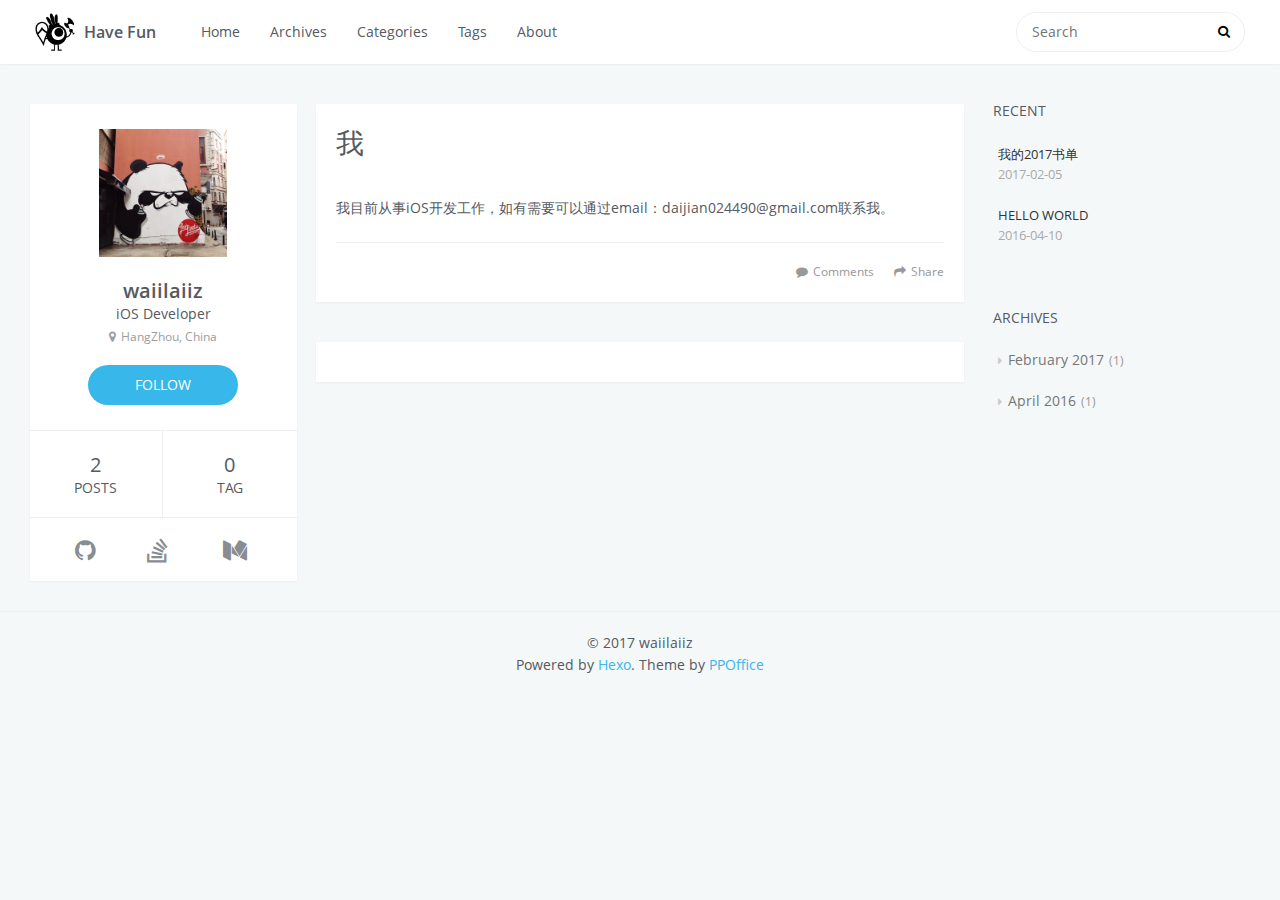
==== commit f98458ac: "Site updated: 2017-02-05 21:26:08" ====
--- a/about/index.html
+++ b/about/index.html
@@ -153,8 +153,8 @@
         </div>
         <div class="article-info profile-block">
             <div class="article-info-block">
-                1
-                <span>post</span>
+                2
+                <span>posts</span>
             </div>
             <div class="article-info-block">
                 0
@@ -223,7 +223,7 @@
 
 </div>
 
-    <a data-url="http://waiilaiiz.com/about/index.html" data-id="ciwug58l20002mjze6oebgr8v" class="article-share-link"><i class="fa fa-share"></i>Share</a>
+    <a data-url="http://waiilaiiz.com/about/index.html" data-id="ciyspc0lb0003luzei0vj6kd4" class="article-share-link"><i class="fa fa-share"></i>Share</a>
 <script>
     (function ($) {
         // Prevent duplicate binding
@@ -326,6 +326,15 @@
                         
                         <div class="item-inner">
                             <p class="item-category"></p>
+                            <p class="item-title"><a href="/2017/02/05/我的2017书单/" class="title">我的2017书单</a></p>
+                            <p class="item-date"><time datetime="2017-02-05T13:06:58.000Z" itemprop="datePublished">2017-02-05</time></p>
+                        </div>
+                    </li>
+                
+                    <li>
+                        
+                        <div class="item-inner">
+                            <p class="item-category"></p>
                             <p class="item-title"><a href="/2016/04/10/hello-world/" class="title">Hello World</a></p>
                             <p class="item-date"><time datetime="2016-04-10T14:06:09.000Z" itemprop="datePublished">2016-04-10</time></p>
                         </div>
@@ -342,7 +351,7 @@
     <div class="widget-wrap">
         <h3 class="widget-title">archives</h3>
         <div class="widget">
-            <ul class="archive-list"><li class="archive-list-item"><a class="archive-list-link" href="/archives/2016/04/">April 2016</a><span class="archive-list-count">1</span></li></ul>
+            <ul class="archive-list"><li class="archive-list-item"><a class="archive-list-link" href="/archives/2017/02/">February 2017</a><span class="archive-list-count">1</span></li><li class="archive-list-item"><a class="archive-list-link" href="/archives/2016/04/">April 2016</a><span class="archive-list-count">1</span></li></ul>
         </div>
     </div>
 
@@ -356,7 +365,7 @@
         <footer id="footer">
     <div class="outer">
         <div id="footer-info" class="inner">
-            &copy; 2016 waiilaiiz<br>
+            &copy; 2017 waiilaiiz<br>
             Powered by <a href="http://hexo.io/" target="_blank">Hexo</a>. Theme by <a href="http://github.com/ppoffice">PPOffice</a>
         </div>
     </div>
